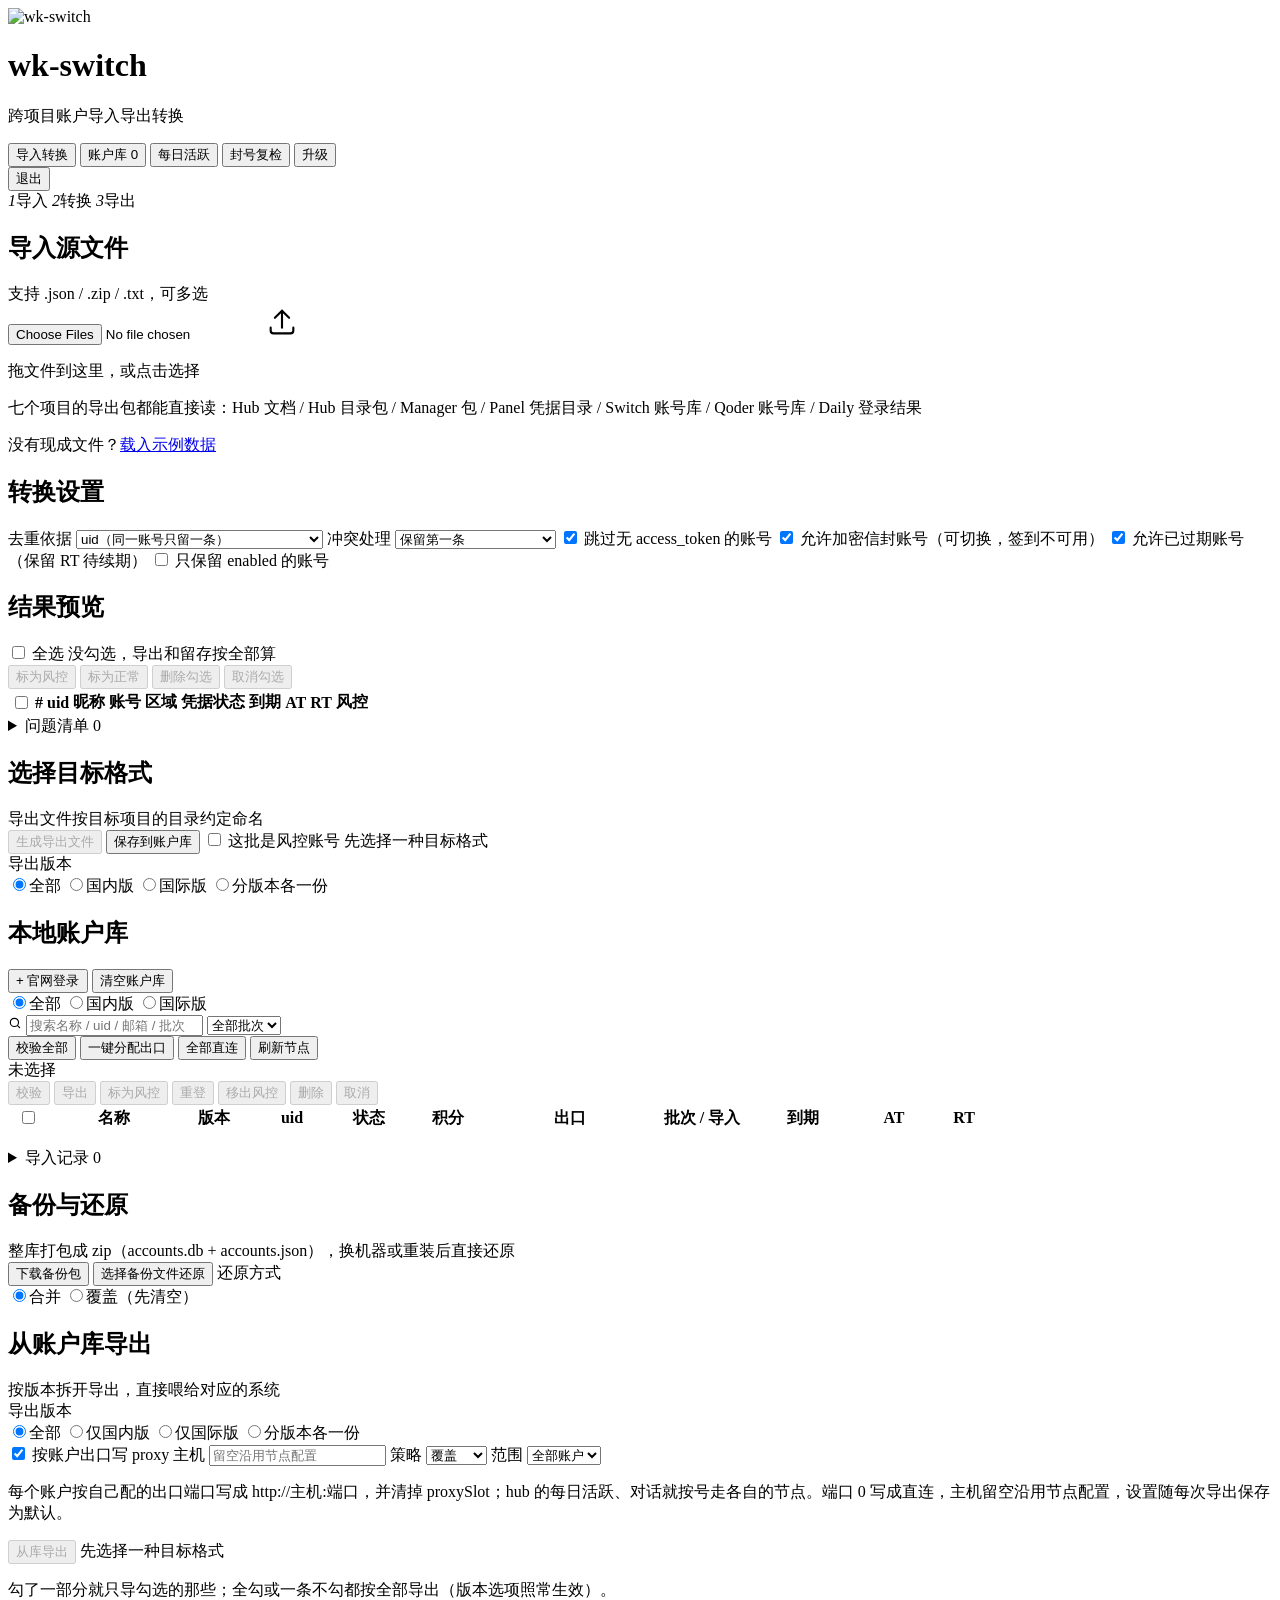
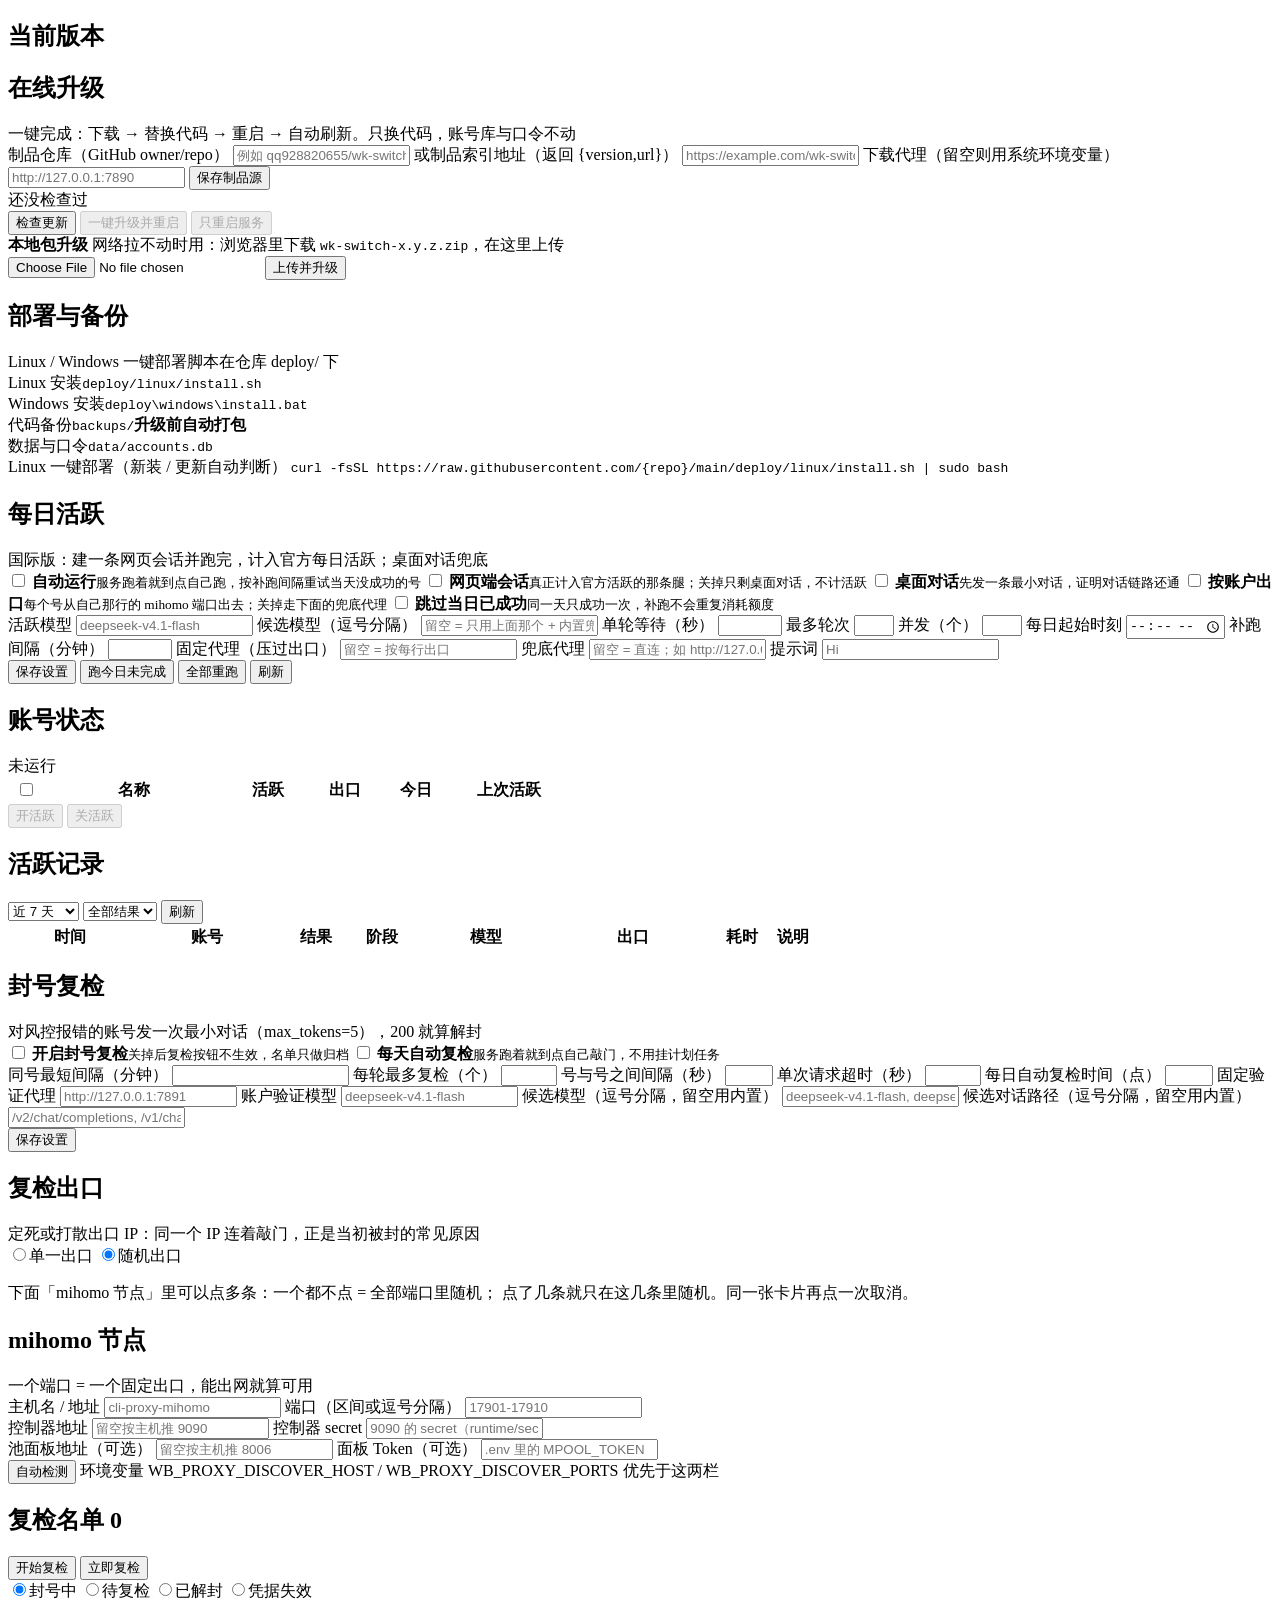
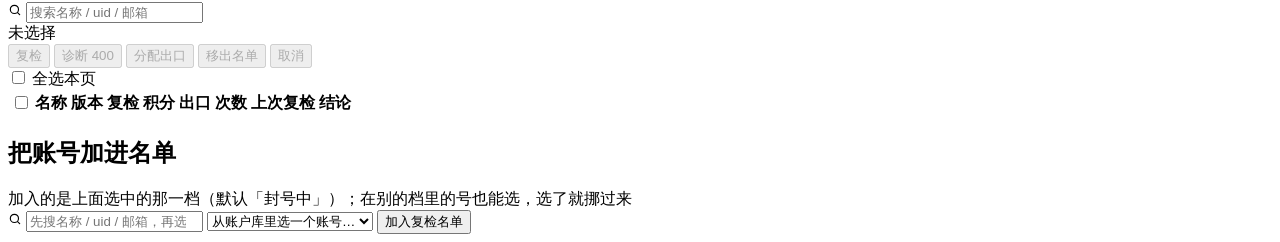
==== web/index.html @ 90767a57 "1.10.2 活跃开关收敛到一处 + 风控账号不参与 两件事，都是「每日活跃」上线后暴露的：  1) 同一个开关出现在两个标签页。v1.9.8 加到账户库的「活跃」列和 v1.10.0 的    每日" ====
<!DOCTYPE html>
<html lang="zh-CN">
<head>
<meta charset="UTF-8">
<meta name="viewport" content="width=device-width, initial-scale=1.0">
<title>wk-switch · 跨项目账户转换</title>
<link rel="icon" href="/static/assets/favicon.ico" sizes="16x16 32x32 48x48">
<link rel="icon" type="image/svg+xml" href="/static/assets/icon.svg">
<link rel="apple-touch-icon" href="/static/assets/apple-touch-icon.png">
<link rel="manifest" href="/static/assets/manifest.webmanifest">
<meta name="theme-color" content="#4f46e5">
<meta name="apple-mobile-web-app-title" content="wk-switch">
<link rel="stylesheet" href="/static/style.css">
</head>
<body>

<header class="topbar">
  <div class="brand">
    <img class="logo" src="/static/assets/icon.svg" alt="wk-switch" width="36" height="36">
    <div>
      <h1>wk-switch</h1>
      <p>跨项目账户导入导出转换</p>
    </div>
  </div>
  <nav class="tabs" id="tabs">
    <button class="tab active" data-view="convert">导入转换</button>
    <button class="tab" data-view="store">账户库 <span class="tab-count" id="store-count">0</span></button>
    <button class="tab" data-view="activity">每日活跃 <span class="tab-dot" id="da-dot" hidden></span></button>
    <button class="tab" data-view="recheck">封号复检 <span class="tab-dot" id="recheck-dot" hidden></span></button>
    <button class="tab" data-view="update">升级 <span class="tab-dot" id="update-dot" hidden></span></button>
  </nav>

  <div class="topbar-right">
    <button class="btn small" id="btn-logout">退出</button>
  </div>
</header>

<main>

<div id="view-convert">

  <!-- 步骤条：内容区首行。放顶栏的话账户库视图会空出一条横杠 -->
  <div class="steps-bar">
    <nav class="steps" id="steps">
      <span class="step active" data-step="1"><i>1</i>导入</span>
      <span class="step" data-step="2"><i>2</i>转换</span>
      <span class="step" data-step="3"><i>3</i>导出</span>
    </nav>
  </div>

  <!-- ============ 1. 导入 ============ -->
  <section class="card" id="card-import">
    <div class="card-head">
      <h2>导入源文件</h2>
      <span class="hint">支持 .json / .zip / .txt，可多选</span>
    </div>

    <div class="dropzone" id="dropzone">
      <input type="file" id="fileInput" multiple accept=".json,.zip,.txt,.info">
      <svg viewBox="0 0 24 24" width="34" height="34" fill="none" stroke="currentColor" stroke-width="1.5">
        <path d="M12 16V4m0 0L7 9m5-5 5 5" stroke-linecap="round" stroke-linejoin="round"/>
        <path d="M4 16v2a2 2 0 0 0 2 2h12a2 2 0 0 0 2-2v-2" stroke-linecap="round"/>
      </svg>
      <p class="dz-title">拖文件到这里，或点击选择</p>
      <p class="dz-sub">七个项目的导出包都能直接读：Hub 文档 / Hub 目录包 / Manager 包 / Panel 凭据目录 / Switch 账号库 / Qoder 账号库 / Daily 登录结果</p>
      <p class="dz-demo">没有现成文件？<a href="#" id="loadSample">载入示例数据</a></p>
    </div>

    <div class="sources" id="sources"></div>
    <div class="notes" id="notes"></div>
  </section>

  <!-- ============ 2. 转换 ============ -->
  <section class="card hidden" id="card-convert">
    <div class="card-head">
      <h2>转换设置</h2>
      <span class="hint" id="convert-count"></span>
    </div>

    <div class="options">
      <label class="field">
        <span>去重依据</span>
        <select id="opt-dedupe-key">
          <option value="uid">uid（同一账号只留一条）</option>
          <option value="token">access_token（同一条凭据只留一条）</option>
          <option value="uid_token">uid 优先，缺失时看 token</option>
          <option value="none">不去重</option>
        </select>
      </label>

      <label class="field">
        <span>冲突处理</span>
        <select id="opt-dedupe-policy">
          <option value="keep_first">保留第一条</option>
          <option value="keep_last">保留最后一条</option>
          <option value="keep_newest">保留到期最晚的</option>
          <option value="keep_both">两条都留（uid 加后缀）</option>
        </select>
      </label>

      <label class="check"><input type="checkbox" id="opt-require-token" checked> 跳过无 access_token 的账号</label>
      <label class="check"><input type="checkbox" id="opt-allow-envelope" checked> 允许加密信封账号（可切换，签到不可用）</label>
      <label class="check"><input type="checkbox" id="opt-allow-expired" checked> 允许已过期账号（保留 RT 待续期）</label>
      <label class="check"><input type="checkbox" id="opt-only-enabled"> 只保留 enabled 的账号</label>
    </div>

    <div class="stats" id="stats"></div>

    <div class="card-head sub">
      <h2>结果预览</h2>
      <span class="hint" id="preview-hint"></span>
    </div>

    <div class="pick-bar" id="pick-bar">
      <label class="check">
        <input type="checkbox" id="pick-all-top"> 全选
      </label>
      <span class="pick-count" id="pick-count">没勾选，导出和留存按全部算</span>
      <div class="pick-actions">
        <button class="btn small" id="btn-pick-risk" disabled>标为风控</button>
        <button class="btn small" id="btn-pick-safe" disabled>标为正常</button>
        <button class="btn small danger" id="btn-pick-drop" disabled>删除勾选</button>
        <button class="link" id="btn-pick-clear" disabled>取消勾选</button>
      </div>
    </div>

    <div class="table-wrap">
      <table class="grid" id="preview-table">
        <thead>
          <tr>
            <th class="col-pick"><input type="checkbox" id="pick-all" title="全选 / 全不选"></th>
            <th>#</th><th>uid</th><th>昵称</th><th>账号</th><th>区域</th>
            <th>凭据状态</th><th>到期</th><th>AT</th><th>RT</th>
            <th class="col-risk">风控</th>
          </tr>
        </thead>
        <tbody></tbody>
      </table>
    </div>

    <details class="issues" id="issues-box">
      <summary>问题清单 <span class="badge" id="issues-count">0</span></summary>
      <ul id="issues-list"></ul>
    </details>
  </section>

  <!-- ============ 3. 导出 ============ -->
  <section class="card hidden" id="card-export">
    <div class="card-head">
      <h2>选择目标格式</h2>
      <span class="hint">导出文件按目标项目的目录约定命名</span>
    </div>

    <div class="profiles" id="profiles"></div>

    <div class="export-bar">
      <button class="btn primary" id="btn-export" disabled>生成导出文件</button>
      <button class="btn" id="btn-save-store">保存到账户库</button>
      <label class="risk-opt" title="勾上：这一批直接进「封号复检」的风控区，不混在正常账号里">
        <input type="checkbox" id="opt-risk">
        <span>这批是风控账号</span>
      </label>
      <span class="hint" id="export-hint">先选择一种目标格式</span>
    </div>

    <div class="realm-row" id="export-realm-row">
      <span class="realm-label">导出版本</span>
      <div class="seg">
        <label><input type="radio" name="export-realm" value="all" checked><span>全部</span></label>
        <label><input type="radio" name="export-realm" value="cn"><span>国内版</span></label>
        <label><input type="radio" name="export-realm" value="intl"><span>国际版</span></label>
        <label><input type="radio" name="export-realm" value="split"><span>分版本各一份</span></label>
      </div>
    </div>

    <div class="downloads" id="downloads"></div>
  </section>

</div><!-- /view-convert -->

<!-- ============ 账户库 ============ -->
<div id="view-store" class="hidden">

  <section class="card">
    <div class="card-head">
      <h2>本地账户库</h2>
      <div class="head-right">
        <span class="hint db-path" id="store-db"></span>
        <button class="btn small primary" id="btn-store-login" title="打开官方登录页授权，自动把账号和资料写进本地账户库">+ 官网登录</button>
        <button class="btn small danger" id="btn-store-clear">清空账户库</button>
      </div>
    </div>

    <div class="store-stats" id="store-stats"></div>

    <div class="store-toolbar">
      <div class="seg" id="store-realm-seg">
        <label><input type="radio" name="store-realm" value="" checked><span>全部</span></label>
        <label><input type="radio" name="store-realm" value="cn"><span>国内版</span></label>
        <label><input type="radio" name="store-realm" value="intl"><span>国际版</span></label>
      </div>

      <label class="search-box">
        <svg viewBox="0 0 24 24" width="14" height="14" fill="none" stroke="currentColor" stroke-width="2">
          <circle cx="11" cy="11" r="7"/><path d="m20 20-3.6-3.6" stroke-linecap="round"/>
        </svg>
        <input type="search" id="store-search" placeholder="搜索名称 / uid / 邮箱 / 批次">
      </label>

      <select class="select-batch" id="store-batch" title="按导入批次筛选">
        <option value="">全部批次</option>
      </select>

      <div class="store-actions">
        <button class="btn small" id="btn-probe-all" title="逐个向上游查询积分，只读，不刷新 token">校验全部</button>
        <button class="btn small" id="btn-store-assign" title="给正常账号随机分配出口；勾了几个就只分这几个。风控账号占用的端口会自动避开">一键分配出口</button>
        <button class="btn small" id="btn-store-direct" title="把正常账号的出口全部改回直连">全部直连</button>
        <button class="btn small ghost" id="btn-store-exits" title="重新读一次 mihomo 端口表">刷新节点</button>
      </div>
    </div>

    <div class="sel-bar" id="sel-bar">
      <span class="sel-count" id="sel-count">未选择</span>
      <div class="sel-actions">
        <button class="btn small" id="btn-sel-probe" disabled>校验</button>
        <button class="btn small" id="btn-sel-export" disabled>导出</button>
        <button class="btn small" id="btn-sel-risk" disabled title="把选中的号直接移进「封号中」名单，不用重新导入">标为风控</button>
        <button class="btn small" id="btn-sel-relogin" disabled title="从官网重新登录这一个账号，按选中行覆盖 token 和资料">重登</button>
        <button class="btn small ghost" id="btn-sel-unrisk" disabled title="把选中的号移出复检名单，回到正常账号">移出风控</button>
        <button class="btn small danger" id="btn-sel-delete" disabled>删除</button>
        <button class="link" id="btn-sel-clear" disabled>取消</button>
      </div>
    </div>

    <div class="table-wrap tall">
      <table class="grid" id="store-table">
        <!-- 列宽集中在这里：fixed 布局下 colgroup 的宽度就是最终宽度，
             散落在 CSS 里的 .col-* 会被内容的最小宽度改回来（试过，不生效） -->
        <colgroup>
          <col style="width:36px">
          <!-- 名称列也必须给宽度：fixed 布局下「不写宽度」= 抢剩余空间，
               窄屏剩余为负时它会直接被压成 0 宽，整列消失 -->
          <col style="width:132px">
          <col style="width:64px">
          <col style="width:88px">
          <col style="width:62px">
          <col style="width:92px">
          <col style="width:148px">
          <col style="width:112px">
          <col style="width:86px">
          <col style="width:92px">
          <col style="width:44px">
          <col style="width:92px">
        </colgroup>
        <thead>
          <tr>
            <th class="col-check"><input type="checkbox" id="store-check-all" title="全选本页"></th>
            <th>名称</th><th>版本</th><th class="col-uid">uid</th><th>状态</th>
            <th class="col-credit">积分</th>
            <th class="col-store-exit">出口</th>
            <th class="col-batch">批次 / 导入</th>
            <th class="col-exp">到期</th><th class="col-at">AT</th><th class="col-rt">RT</th><th></th>
          </tr>
        </thead>
        <tbody></tbody>
      </table>
    </div>
    <p class="hint" id="store-hint"></p>
    <p class="hint" id="store-exit-hint"></p>
    <p class="hint probe-hint" id="probe-hint" hidden></p>

    <details class="issues" id="store-history">
      <summary>导入记录 <span class="badge" id="history-count">0</span></summary>
      <ul id="history-list"></ul>
    </details>
  </section>

  <section class="card">
    <div class="card-head">
      <h2>备份与还原</h2>
      <span class="hint">整库打包成 zip（accounts.db + accounts.json），换机器或重装后直接还原</span>
    </div>

    <div class="export-bar">
      <button class="btn primary" id="btn-store-backup">下载备份包</button>
      <button class="btn" id="btn-store-restore">选择备份文件还原</button>
      <input type="file" id="restoreInput" accept=".zip,.json" hidden>
      <span class="realm-label">还原方式</span>
      <div class="seg">
        <label><input type="radio" name="restore-mode" value="merge" checked><span>合并</span></label>
        <label><input type="radio" name="restore-mode" value="replace"><span>覆盖（先清空）</span></label>
      </div>
    </div>

    <div class="downloads" id="backup-downloads"></div>
    <p class="hint" id="backup-hint"></p>
  </section>

  <section class="card">
    <div class="card-head">
      <h2>从账户库导出</h2>
      <span class="hint">按版本拆开导出，直接喂给对应的系统</span>
    </div>

    <div class="profiles compact" id="store-profiles"></div>

    <div class="realm-row">
      <span class="realm-label">导出版本</span>
      <div class="seg">
        <label><input type="radio" name="store-export-realm" value="all" checked><span>全部</span></label>
        <label><input type="radio" name="store-export-realm" value="cn"><span>仅国内版</span></label>
        <label><input type="radio" name="store-export-realm" value="intl"><span>仅国际版</span></label>
        <label><input type="radio" name="store-export-realm" value="split"><span>分版本各一份</span></label>
      </div>
    </div>

    <div class="exit-proxy-row" id="store-exit-proxy-row">
      <label class="ep-toggle">
        <input type="checkbox" id="store-exit-proxy" checked>
        <span>按账户出口写 proxy</span>
      </label>
      <label class="ep-field ep-host">主机
        <input type="text" id="store-exit-host" placeholder="留空沿用节点配置" autocomplete="off" spellcheck="false">
      </label>
      <label class="ep-field">策略
        <select id="store-exit-mode">
          <option value="override">覆盖</option>
          <option value="fill">仅补空</option>
        </select>
      </label>
      <label class="ep-field">范围
        <select id="store-exit-scope">
          <option value="all">全部账户</option>
          <option value="intl">仅国际版</option>
        </select>
      </label>
    </div>
    <p class="hint" id="store-exit-proxy-hint">
      每个账户按自己配的出口端口写成 <span class="mono">http://主机:端口</span>，并清掉 <span class="mono">proxySlot</span>；hub 的每日活跃、对话就按号走各自的节点。端口 0 写成直连，主机留空沿用节点配置，设置随每次导出保存为默认。
    </p>

    <div class="export-bar">
      <button class="btn primary" id="btn-store-export" disabled>从库导出</button>
      <span class="hint" id="store-export-hint">先选择一种目标格式</span>
    </div>
    <p class="hint" id="store-export-scope">
      勾了一部分就只导勾选的那些；全勾或一条不勾都按全部导出（版本选项照常生效）。
    </p>

    <div class="downloads" id="store-downloads"></div>
  </section>

</div><!-- /view-store -->

<!-- ============ 升级 ============ -->
<div id="view-update" class="hidden">

  <section class="card">
    <div class="card-head">
      <h2>当前版本</h2>
      <span class="hint" id="ver-build"></span>
    </div>
    <div class="ver-grid" id="ver-grid"></div>
  </section>

  <section class="card">
    <div class="card-head">
      <h2>在线升级</h2>
      <span class="hint">一键完成：下载 → 替换代码 → 重启 → 自动刷新。只换代码，账号库与口令不动</span>
    </div>

    <div class="upd-source">
      <label class="field">
        <span>制品仓库（GitHub owner/repo）</span>
        <input type="text" id="upd-repo" placeholder="例如 qq928820655/wk-switch">
      </label>
      <label class="field">
        <span>或制品索引地址（返回 {version,url}）</span>
        <input type="text" id="upd-index" placeholder="https://example.com/wk-switch/latest.json">
      </label>
      <label class="field">
        <span>下载代理（留空则用系统环境变量）</span>
        <input type="text" id="upd-proxy" placeholder="http://127.0.0.1:7890">
      </label>
      <button class="btn small" id="btn-save-source">保存制品源</button>
    </div>

    <div class="upd-status" id="upd-status">
      <div class="upd-line" id="upd-line">还没检查过</div>
      <div class="upd-notes" id="upd-notes"></div>
    </div>

    <div class="export-bar">
      <button class="btn primary" id="btn-check-update">检查更新</button>
      <button class="btn" id="btn-apply-update" disabled>一键升级并重启</button>
      <button class="btn" id="btn-restart" disabled>只重启服务</button>
      <span class="hint" id="upd-hint"></span>
    </div>

    <div class="upd-progress" id="upd-progress" hidden>
      <div class="upd-progress-head">
        <span class="upd-spinner" id="upd-spinner"></span>
        <b id="upd-progress-title">正在重启…</b>
        <span class="hint" id="upd-progress-sub"></span>
      </div>
      <ol class="upd-steps" id="upd-steps"></ol>
      <pre class="upd-log" id="upd-log" hidden></pre>
      <div class="upd-recover" id="upd-recover" hidden>
        <button class="btn small" id="btn-rollback">回滚到升级前的备份</button>
        <span class="hint">回滚会换成上一版代码并再重启一次</span>
      </div>
    </div>

    <div class="local-upgrade">
      <div class="lu-head">
        <b>本地包升级</b>
        <span class="hint">网络拉不动时用：浏览器里下载 <code>wk-switch-x.y.z.zip</code>，在这里上传</span>
      </div>
      <div class="lu-row">
        <input type="file" id="upd-file" accept=".zip,application/zip">
        <button class="btn" id="btn-apply-local">上传并升级</button>
      </div>
    </div>
  </section>

  <section class="card">
    <div class="card-head">
      <h2>部署与备份</h2>
      <span class="hint">Linux / Windows 一键部署脚本在仓库 deploy/ 下</span>
    </div>
    <div class="ver-grid">
      <div class="kv"><span>Linux 安装</span><code>deploy/linux/install.sh</code></div>
      <div class="kv"><span>Windows 安装</span><code>deploy\windows\install.bat</code></div>
      <div class="kv"><span>代码备份</span><code>backups/</code><b class="kv-note">升级前自动打包</b></div>
      <div class="kv"><span>数据与口令</span><code>data/accounts.db</code></div>
    </div>
    <div class="kv kv-wide">
      <span>Linux 一键部署（新装 / 更新自动判断）</span>
      <code id="linux-cmd">curl -fsSL https://raw.githubusercontent.com/{repo}/main/deploy/linux/install.sh | sudo bash</code>
    </div>
  </section>

</div><!-- /view-update -->

<!-- ============ 封号复检 ============ -->
<div id="view-activity" class="hidden">

  <section class="card">
    <div class="card-head">
      <h2>每日活跃</h2>
      <span class="hint">国际版：建一条网页会话并跑完，计入官方每日活跃；桌面对话兜底</span>
    </div>

    <div class="rc-switches">
      <label class="rc-switch">
        <input type="checkbox" id="da-enabled">
        <span class="rc-box"></span>
        <span class="rc-text"><b>自动运行</b><small>服务跑着就到点自己跑，按补跑间隔重试当天没成功的号</small></span>
      </label>
      <label class="rc-switch">
        <input type="checkbox" id="da-web">
        <span class="rc-box"></span>
        <span class="rc-text"><b>网页端会话</b><small>真正计入官方活跃的那条腿；关掉只剩桌面对话，不计活跃</small></span>
      </label>
      <label class="rc-switch">
        <input type="checkbox" id="da-desktop">
        <span class="rc-box"></span>
        <span class="rc-text"><b>桌面对话</b><small>先发一条最小对话，证明对话链路还通</small></span>
      </label>
      <label class="rc-switch">
        <input type="checkbox" id="da-use-exit">
        <span class="rc-box"></span>
        <span class="rc-text"><b>按账户出口</b><small>每个号从自己那行的 mihomo 端口出去；关掉走下面的兜底代理</small></span>
      </label>
      <label class="rc-switch">
        <input type="checkbox" id="da-skip-done">
        <span class="rc-box"></span>
        <span class="rc-text"><b>跳过当日已成功</b><small>同一天只成功一次，补跑不会重复消耗额度</small></span>
      </label>
    </div>

    <div class="rc-grid">
      <label class="field">
        <span>活跃模型</span>
        <input type="text" id="da-model" placeholder="deepseek-v4.1-flash">
      </label>
      <label class="field">
        <span>候选模型（逗号分隔）</span>
        <input type="text" id="da-models" placeholder="留空 = 只用上面那个 + 内置兜底">
      </label>
      <label class="field">
        <span>单轮等待（秒）</span>
        <input type="number" id="da-timeout" min="20" max="1800" step="10">
      </label>
      <label class="field">
        <span>最多轮次</span>
        <input type="number" id="da-rounds" min="1" max="6" step="1">
      </label>
      <label class="field">
        <span>并发（个）</span>
        <input type="number" id="da-concurrency" min="1" max="8" step="1">
      </label>
      <label class="field">
        <span>每日起始时刻</span>
        <input type="time" id="da-daily-at">
      </label>
      <label class="field">
        <span>补跑间隔（分钟）</span>
        <input type="number" id="da-interval" min="5" max="1440" step="5">
      </label>
      <label class="field">
        <span>固定代理（压过出口）</span>
        <input type="text" id="da-proxy" placeholder="留空 = 按每行出口">
      </label>
      <label class="field">
        <span>兜底代理</span>
        <input type="text" id="da-fallback" placeholder="留空 = 直连；如 http://127.0.0.1:7891">
      </label>
      <label class="field">
        <span>提示词</span>
        <input type="text" id="da-prompt" placeholder="Hi">
      </label>
    </div>

    <div class="store-actions da-actions">
      <button class="btn primary" id="btn-da-save">保存设置</button>
      <button class="btn" id="btn-da-run-pending">跑今日未完成</button>
      <button class="btn ghost" id="btn-da-run-all">全部重跑</button>
      <button class="btn ghost" id="btn-da-refresh">刷新</button>
    </div>
    <p class="hint" id="da-hint"></p>
  </section>

  <section class="card">
    <div class="card-head">
      <h2>账号状态</h2>
      <span class="hint" id="da-state">未运行</span>
    </div>
    <div class="store-stats" id="da-stats"></div>
    <div class="table-wrap tall">
      <table class="grid" id="da-accounts">
        <colgroup>
          <col style="width:32px">
          <col style="width:180px">
          <col style="width:84px">
          <col style="width:66px">
          <col style="width:72px">
          <col style="width:110px">
          <col style="width:84px">
        </colgroup>
        <thead>
          <tr><th class="col-check"><input type="checkbox" id="da-check-all" title="全选国际版账号"></th>
            <th>名称</th>
            <th title="账户级开关：关掉的号本程序不跑，导出的 hub 账户文件也带 tasksEnabled=false">活跃</th>
            <th>出口</th><th>今日</th><th>上次活跃</th><th class="row-actions"></th></tr>
        </thead>
        <tbody></tbody>
      </table>
    </div>
    <div class="store-actions da-bulk">
      <button class="btn small" id="btn-da-active-on" disabled title="把勾选账号设为参与每日活跃">开活跃</button>
      <button class="btn small ghost" id="btn-da-active-off" disabled title="把勾选账号设为不参与每日活跃">关活跃</button>
      <span class="hint" id="da-accounts-hint"></span>
    </div>
  </section>

  <section class="card">
    <div class="card-head">
      <h2>活跃记录</h2>
      <div class="head-right">
        <select class="select-batch" id="da-range">
          <option value="today">今日</option>
          <option value="1d">近 1 天</option>
          <option value="7d" selected>近 7 天</option>
          <option value="30d">近 30 天</option>
          <option value="all">全部</option>
        </select>
        <select class="select-batch" id="da-result">
          <option value="">全部结果</option>
          <option value="ok">成功</option>
          <option value="failed">失败</option>
          <option value="skipped">跳过</option>
        </select>
        <button class="btn small ghost" id="btn-da-log-refresh">刷新</button>
      </div>
    </div>
    <div class="table-wrap tall">
      <table class="grid" id="da-log">
        <colgroup>
          <col style="width:120px">
          <col style="width:150px">
          <col style="width:64px">
          <col style="width:64px">
          <col style="width:140px">
          <col style="width:150px">
          <col style="width:64px">
          <col>
        </colgroup>
        <thead>
          <tr><th>时间</th><th>账号</th><th>结果</th><th>阶段</th>
            <th>模型</th><th>出口</th><th>耗时</th><th>说明</th></tr>
        </thead>
        <tbody></tbody>
      </table>
    </div>
    <p class="hint" id="da-log-hint"></p>
  </section>
</div>

<div id="view-recheck" class="hidden">

  <section class="card">
    <div class="card-head">
      <h2>封号复检</h2>
      <span class="hint">对风控报错的账号发一次最小对话（max_tokens=5），200 就算解封</span>
    </div>

    <div class="rc-switches">
      <label class="rc-switch">
        <input type="checkbox" id="rc-enabled">
        <span class="rc-box"></span>
        <span class="rc-text"><b>开启封号复检</b><small>关掉后复检按钮不生效，名单只做归档</small></span>
      </label>
      <label class="rc-switch">
        <input type="checkbox" id="rc-auto">
        <span class="rc-box"></span>
        <span class="rc-text"><b>每天自动复检</b><small>服务跑着就到点自己敲门，不用挂计划任务</small></span>
      </label>
    </div>

    <div class="rc-grid">
      <label class="field">
        <span>同号最短间隔（分钟）</span>
        <input type="number" id="rc-min-interval" min="10" step="10">
      </label>
      <label class="field">
        <span>每轮最多复检（个）</span>
        <input type="number" id="rc-batch" min="1" max="200" step="1">
      </label>
      <label class="field">
        <span>号与号之间间隔（秒）</span>
        <input type="number" id="rc-gap" min="1" max="60" step="1">
      </label>
      <label class="field">
        <span>单次请求超时（秒）</span>
        <input type="number" id="rc-timeout" min="5" max="120" step="5">
      </label>
      <label class="field">
        <span>每日自动复检时间（点）</span>
        <input type="number" id="rc-auto-hour" min="0" max="23" step="1">
      </label>
      <label class="field">
        <span>固定验证代理</span>
        <input type="text" id="rc-verify-proxy" spellcheck="false"
               placeholder="http://127.0.0.1:7891"
               title="填了以后复检、单号诊断、账户库积分校验全从这个代理出站，覆盖每行的出口端口；留空按各行出口走">
      </label>
      <label class="field">
        <span>账户验证模型</span>
        <input type="text" id="rc-model" spellcheck="false"
               placeholder="deepseek-v4.1-flash"
               title="复检与账户验证送的裸模型名，别带 cn: / global: 前缀">
      </label>
      <label class="field">
        <span>候选模型（逗号分隔，留空用内置）</span>
        <input type="text" id="rc-models" spellcheck="false"
               placeholder="deepseek-v4.1-flash, deepseek-v4.1-flash-sg, hy3"
               title="400 时按顺序换模型再试；国际版会自动把裸名换成 -sg 别名插在后面">
      </label>
      <label class="field">
        <span>候选对话路径（逗号分隔，留空用内置）</span>
        <input type="text" id="rc-paths" spellcheck="false"
               placeholder="/v2/chat/completions, /v1/chat/completions, /chat/completions"
               title="404 时换下一条路径；400 时也会逐条试">
      </label>
    </div>

    <div class="export-bar">
      <button class="btn primary" id="btn-rc-save">保存设置</button>
      <span class="hint" id="rc-save-hint"></span>
    </div>
  </section>

  <section class="card">
    <div class="card-head">
      <h2>复检出口</h2>
      <span class="hint">定死或打散出口 IP：同一个 IP 连着敲门，正是当初被封的常见原因</span>
    </div>

    <div class="seg rc-exit-seg" id="rc-exit-seg">
      <label><input type="radio" name="rc-exit" value="same"><span>单一出口</span></label>
      <label><input type="radio" name="rc-exit" value="random" checked><span>随机出口</span></label>
    </div>

    <p class="hint rc-exit-tip" id="rc-exit-tip"></p>

    <div class="rc-exit-pane" data-exit="same" hidden>
      <p class="hint">
        到下面「mihomo 节点」里点一个端口：点第二个会自动换过去（单选）。
        分配后名单里每一行的「出口」都是这个端口。
      </p>
    </div>

    <div class="rc-exit-pane" data-exit="random">
      <p class="hint">
        下面「mihomo 节点」里可以点多条：一个都不点 = 全部端口里随机；
        点了几条就只在这几条里随机。同一张卡片再点一次取消。
      </p>
    </div>
  </section>

  <section class="card">
    <div class="card-head">
      <h2>mihomo 节点</h2>
      <span class="hint">一个端口 = 一个固定出口，能出网就算可用</span>
    </div>

    <div class="rc-grid">
      <label class="field">
        <span>主机名 / 地址</span>
        <input type="text" id="rc-host" placeholder="cli-proxy-mihomo" spellcheck="false">
      </label>
      <label class="field">
        <span>端口（区间或逗号分隔）</span>
        <input type="text" id="rc-ports" placeholder="17901-17910" spellcheck="false">
      </label>
    </div>

    <div class="rc-grid">
      <label class="field">
        <span>控制器地址</span>
        <input type="text" id="rc-api" placeholder="留空按主机推 9090" spellcheck="false">
      </label>
      <label class="field">
        <span>控制器 secret</span>
        <input type="password" id="rc-secret" placeholder="9090 的 secret（runtime/secret）" spellcheck="false">
      </label>
    </div>

    <div class="rc-grid">
      <label class="field">
        <span>池面板地址（可选）</span>
        <input type="text" id="rc-pool" placeholder="留空按主机推 8006" spellcheck="false">
      </label>
      <label class="field">
        <span>面板 Token（可选）</span>
        <input type="password" id="rc-pool-token" placeholder=".env 里的 MPOOL_TOKEN" spellcheck="false">
      </label>
    </div>

    <div class="export-bar">
      <button class="btn" id="btn-rc-detect">自动检测</button>
      <span class="hint" id="rc-detect-hint">环境变量 WB_PROXY_DISCOVER_HOST / WB_PROXY_DISCOVER_PORTS 优先于这两栏</span>
    </div>

    <div class="node-list" id="rc-nodes"></div>
    <p class="hint" id="rc-bind-hint" hidden></p>
  </section>

  <section class="card">
    <div class="card-head">
      <h2>复检名单 <span class="badge" id="rc-tracked">0</span></h2>
      <div class="head-right">
        <button class="btn small" id="btn-rc-run" title="按最小间隔检查，到点的才敲">开始复检</button>
        <button class="btn small" id="btn-rc-force" title="无视最小间隔，立刻敲一次">立即复检</button>
      </div>
    </div>

    <div class="store-toolbar">
      <div class="seg" id="rc-track-seg">
        <label><input type="radio" name="rc-track" value="banned" checked><span>封号中</span></label>
        <label><input type="radio" name="rc-track" value="pending"><span>待复检</span></label>
        <label><input type="radio" name="rc-track" value="revived"><span>已解封</span></label>
        <label><input type="radio" name="rc-track" value="auth"><span>凭据失效</span></label>
      </div>

      <label class="search-box">
        <svg viewBox="0 0 24 24" width="14" height="14" fill="none" stroke="currentColor" stroke-width="2">
          <circle cx="11" cy="11" r="7"/><path d="m20 20-3.6-3.6" stroke-linecap="round"/>
        </svg>
        <input type="search" id="rc-search" placeholder="搜索名称 / uid / 邮箱">
      </label>
    </div>

    <div class="sel-bar" id="rc-sel-bar">
      <span class="sel-count" id="rc-sel-count">未选择</span>
      <div class="sel-actions">
        <button class="btn small" id="btn-rc-sel-probe" disabled>复检</button>
        <button class="btn small" id="btn-rc-diagnose" disabled title="对选中的第一个号发一次对话探测，列出每种模型/请求体/路径的状态码和上游原话，不写库">诊断 400</button>
        <button class="btn small" id="btn-rc-sel-exit" disabled>分配出口</button>
        <button class="btn small" id="btn-rc-sel-remove" disabled>移出名单</button>
        <button class="link" id="btn-rc-sel-clear" disabled>取消</button>
      </div>
    </div>

    <label class="rc-mobile-all">
      <input type="checkbox" id="rc-check-all-mobile">
      <span>全选本页</span>
      <span class="hint" id="rc-mobile-count"></span>
    </label>

    <div class="table-wrap tall rc-table-wrap">
      <table class="grid" id="rc-table">
        <thead>
          <tr>
            <th class="col-check"><input type="checkbox" id="rc-check-all" title="全选本页"></th>
            <th>名称</th><th class="col-rc-realm">版本</th><th class="col-rc-state">复检</th>
            <th class="col-credit">积分</th>
            <th class="col-rc-exit">出口</th>
            <th class="col-rc-count">次数</th><th class="col-rc-at">上次复检</th>
            <th class="col-rc-note">结论</th><th class="row-actions"></th>
          </tr>
        </thead>
        <tbody></tbody>
      </table>
    </div>
    <p class="hint" id="rc-hint"></p>
    <div class="hint probe-hint" id="rc-result" hidden></div>
  </section>

  <section class="card">
    <div class="card-head">
      <h2>把账号加进名单</h2>
      <span class="hint">加入的是上面选中的那一档（默认「封号中」）；在别的档里的号也能选，选了就挪过来</span>
    </div>
    <div class="export-bar">
      <label class="search-box rc-add-search-box">
        <svg viewBox="0 0 24 24" width="14" height="14" fill="none" stroke="currentColor" stroke-width="2">
          <circle cx="11" cy="11" r="7"/><path d="m20 20-3.6-3.6" stroke-linecap="round"/>
        </svg>
        <input type="search" id="rc-add-search" placeholder="先搜名称 / uid / 邮箱，再选账号">
      </label>
      <select id="rc-add-select" class="rc-pick">
        <option value="">从账户库里选一个账号…</option>
      </select>
      <button class="btn" id="btn-rc-add">加入复检名单</button>
    </div>
  </section>

</div><!-- /view-recheck -->

</main>

<div class="toast" id="toast"></div>

<!-- 端口换节点：卡片上的「改」放出来的浮层。
     不放进卡片本身，是因为卡片是四列网格，塞个下拉会把端口号挤没。 -->
<div class="bind-pop" id="bind-pop" hidden>
  <div class="bind-head">
    <b id="bind-title">端口</b>
    <button class="link" id="bind-close" title="关闭">关闭</button>
  </div>
  <input type="search" class="bind-search" id="bind-search" placeholder="搜节点名 / 地区 / 住宅" spellcheck="false">
  <p class="hint bind-note" id="bind-note"></p>
  <div class="bind-list" id="bind-list"></div>
</div>

<!-- 官网登录：官方 OAuth 设备流。用户去浏览器授权，本页轮询并把账号写进库。 -->
<div class="modal" id="wl-modal" hidden>
  <div class="modal-mask" id="wl-mask"></div>
  <div class="modal-card" role="dialog" aria-modal="true" aria-labelledby="wl-title">
    <div class="modal-head">
      <h3 id="wl-title">从官网登录账户</h3>
      <button class="link" id="wl-close">关闭</button>
    </div>
    <p class="hint wl-tip" id="wl-tip">
      点「获取登录链接」→ 在浏览器里完成官方登录授权 → 本页自动检测并把账号和资料写进本地账户库。
      同一个 uid 重新登录是更新，不会多出一行。
    </p>

    <div class="wl-target" id="wl-target" hidden>
      <span id="wl-target-text"></span>
      <button class="link" id="wl-target-new">改为新增（不覆盖这一行）</button>
    </div>

    <div class="wl-form">
      <div class="wl-line">
        <span class="realm-label">登录版本</span>
        <div class="seg" id="wl-realm">
          <label><input type="radio" name="wl-realm" value="intl" checked><span>国际版 workbuddy.ai</span></label>
          <label><input type="radio" name="wl-realm" value="cn"><span>国内版 copilot.tencent.com</span></label>
        </div>
      </div>

      <label class="field">
        <span>登录出口代理</span>
        <input type="text" id="wl-proxy" spellcheck="false" placeholder="http://127.0.0.1:7891">
      </label>
      <p class="hint wl-proxy-tip">
        留空 = 直连。打开弹窗时预填设置页的「固定验证代理」，用独立出口隔开本机其它账号，
        授权、取 token、拉资料、查积分都走这一条线。
      </p>

      <label class="wl-check"><input type="checkbox" id="wl-credits" checked><span>登录后自动查询积分与套餐</span></label>
      <button class="btn primary" id="wl-start">获取登录链接</button>
    </div>

    <ol class="wl-steps">
      <li class="wl-step" id="wl-step1"><b>1</b><span>向官方申请授权</span></li>
      <li class="wl-step" id="wl-step2"><b>2</b><span>浏览器完成登录</span></li>
      <li class="wl-step" id="wl-step3"><b>3</b><span>拉取资料并入库</span></li>
    </ol>

    <div class="wl-link-box" id="wl-link-box" hidden>
      <a class="wl-link" id="wl-link" href="#" target="_blank" rel="noopener noreferrer"></a>
      <button class="btn small" id="wl-copy">复制登录链接</button>
    </div>
    <p class="hint wl-status" id="wl-status"></p>
    <div class="wl-profile" id="wl-profile" hidden></div>
  </div>
</div>

<script src="/static/app.js"></script>
</body>
</html>
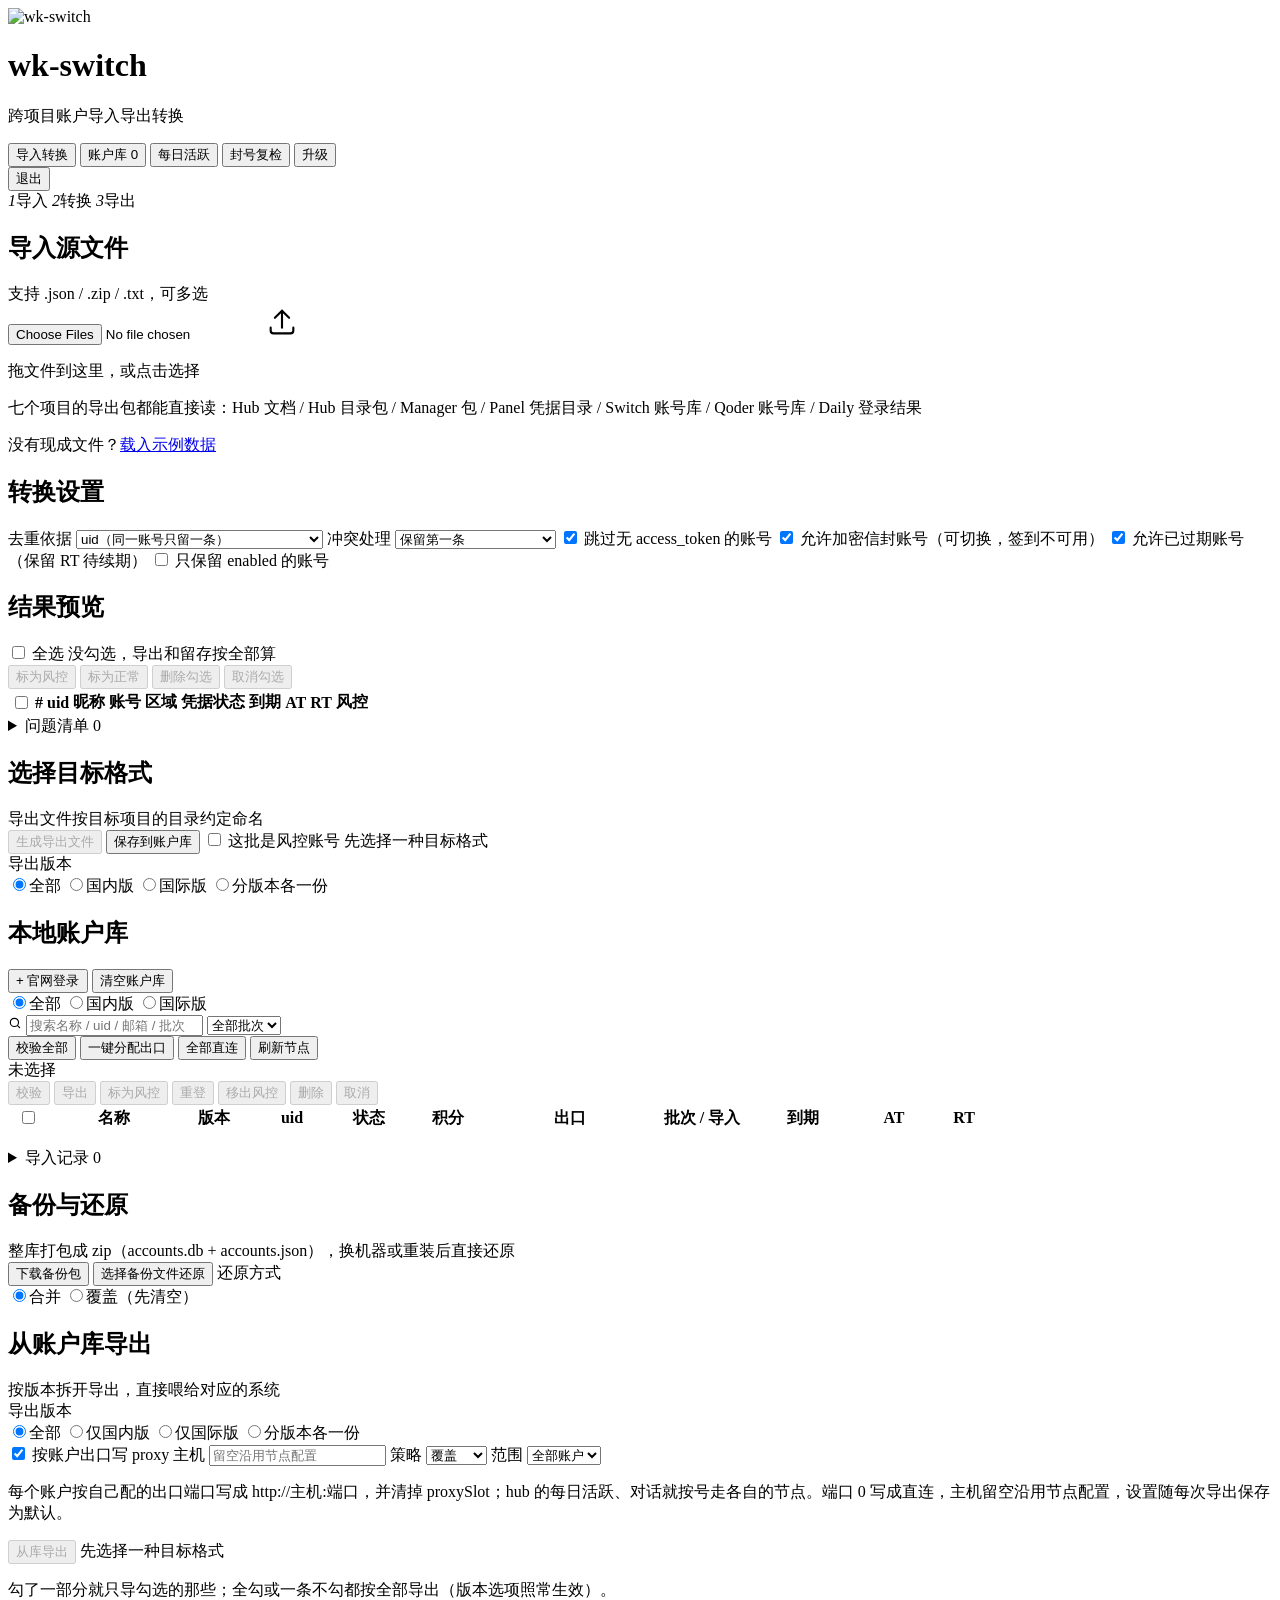
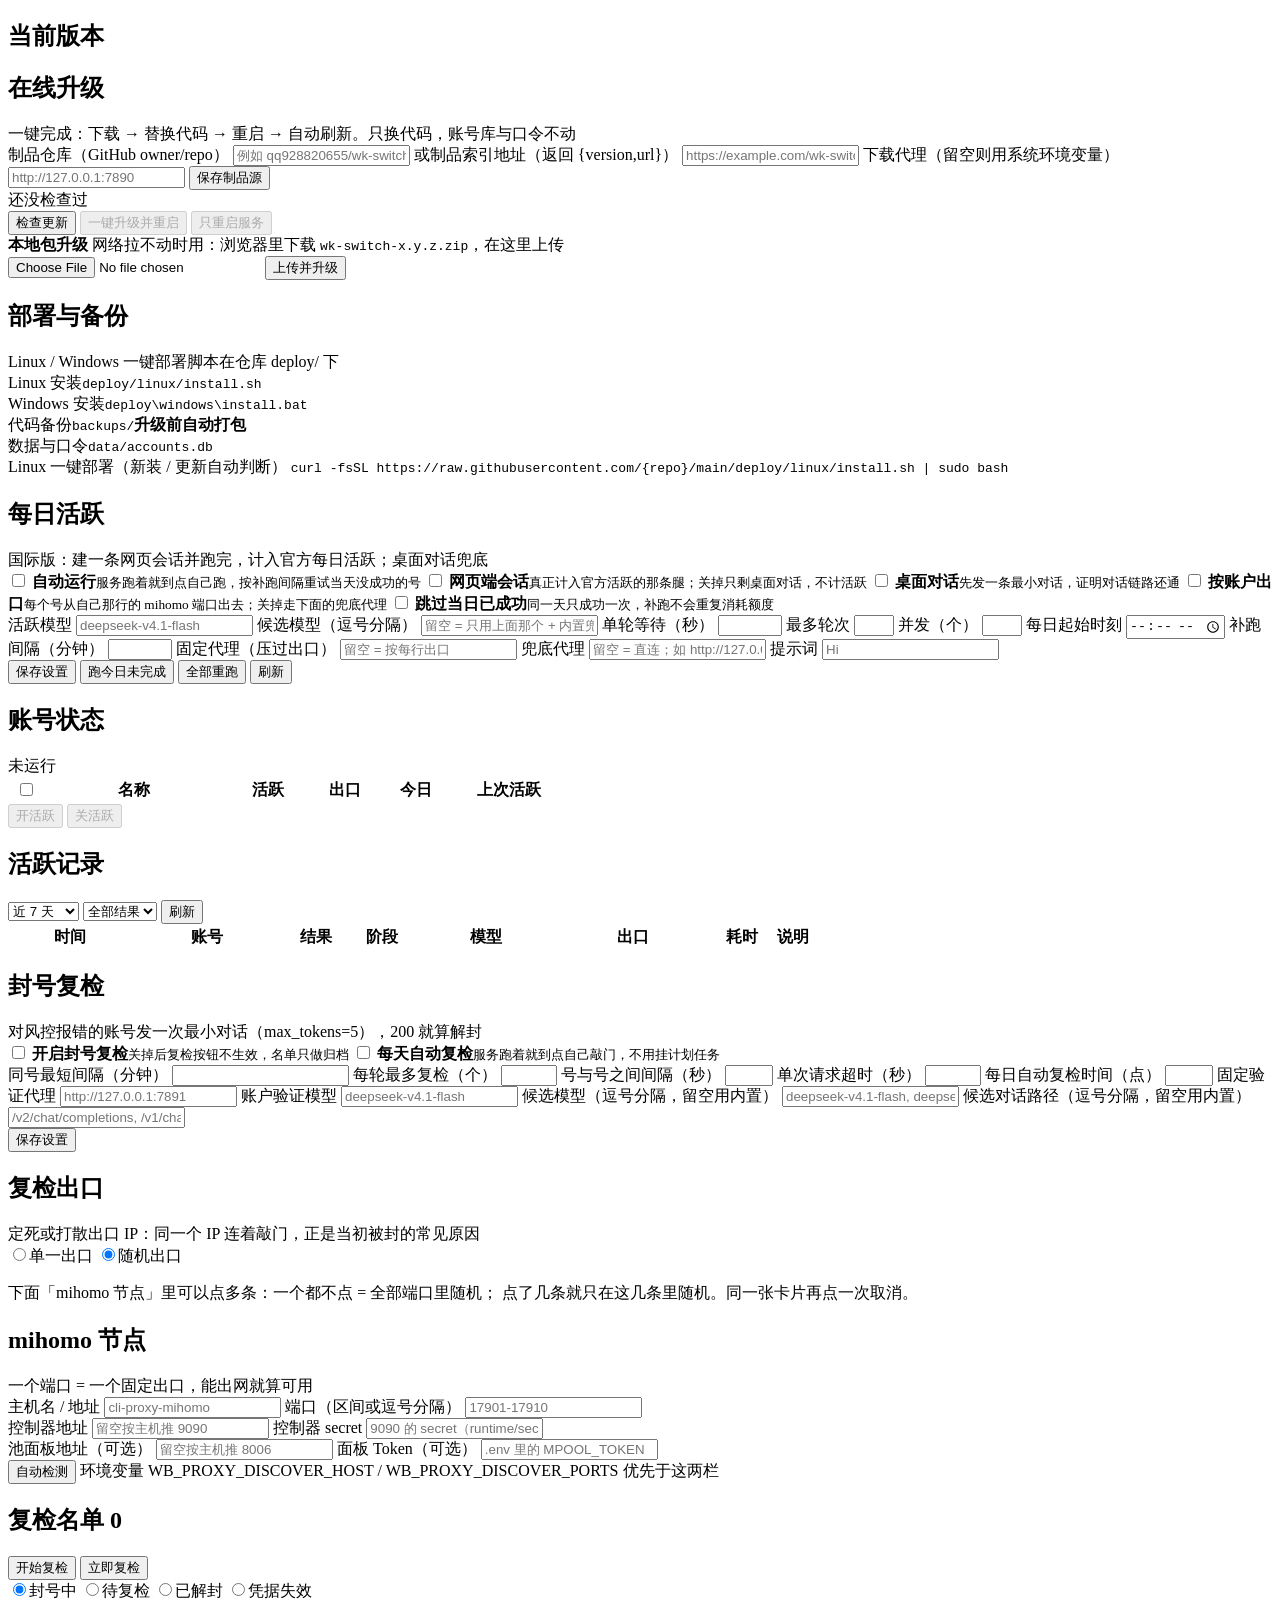
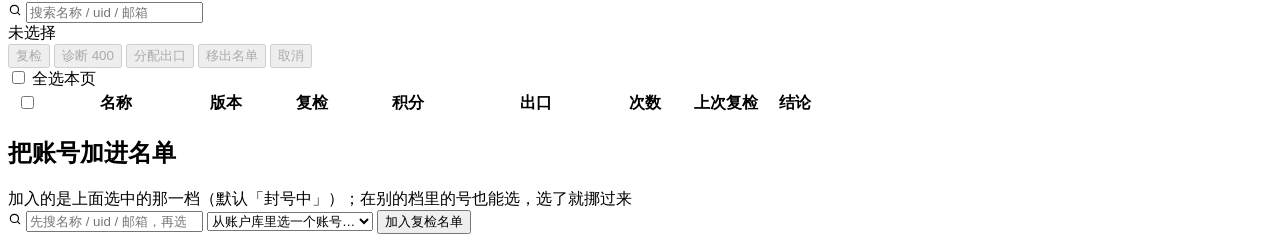
==== commit 14b4e47a: "1.10.6 复检名单出口列不再被长结论挤成「17」 用户桌面截图：出口下拉只显示「17:」，五位端口读不全。复现后是 auto 表格 布局的问题，不是列宽写小了：    .col-rc-exit {" ====
--- a/web/index.html
+++ b/web/index.html
@@ -801,6 +801,18 @@
 
     <div class="table-wrap tall rc-table-wrap">
       <table class="grid" id="rc-table">
+        <colgroup>
+          <col style="width:34px">
+          <col style="width:140px">
+          <col style="width:76px">
+          <col style="width:92px">
+          <col style="width:96px">
+          <col style="width:156px">
+          <col style="width:58px">
+          <col style="width:100px">
+          <col>
+          <col style="width:58px">
+        </colgroup>
         <thead>
           <tr>
             <th class="col-check"><input type="checkbox" id="rc-check-all" title="全选本页"></th>
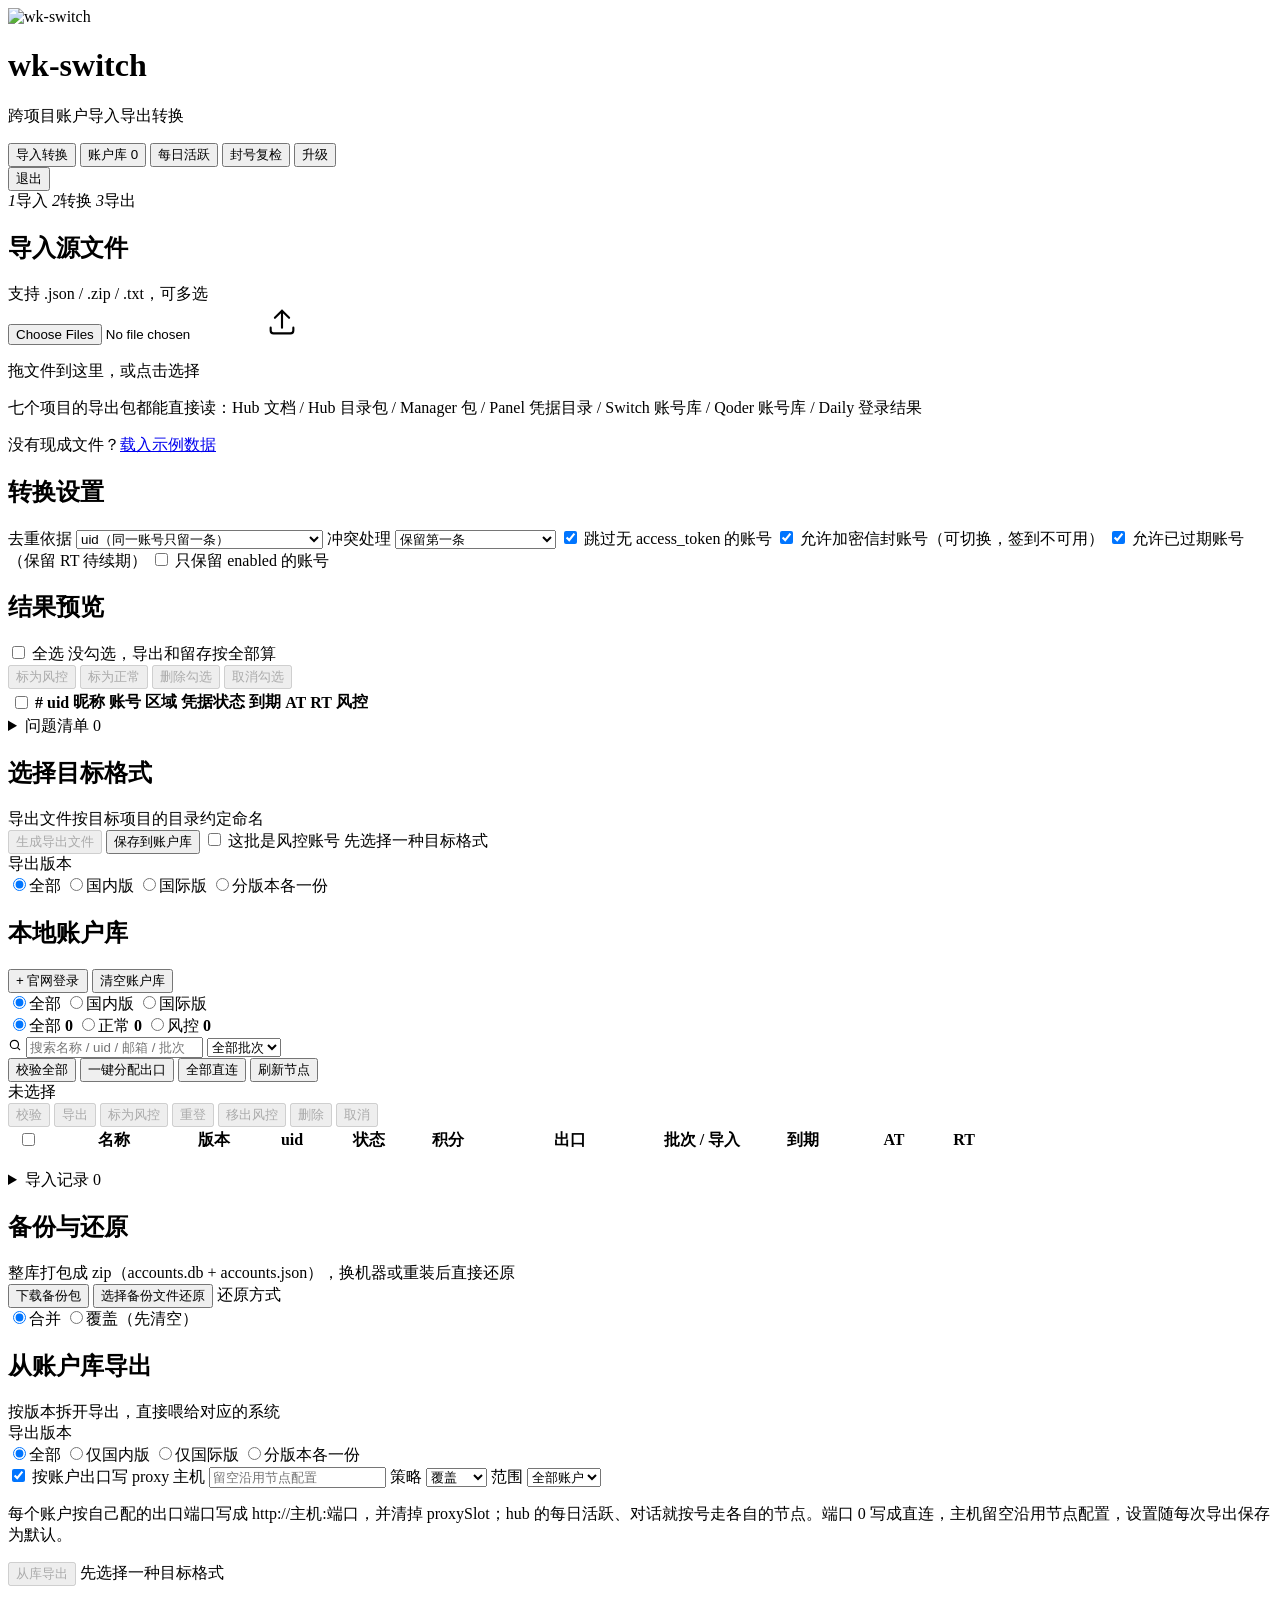
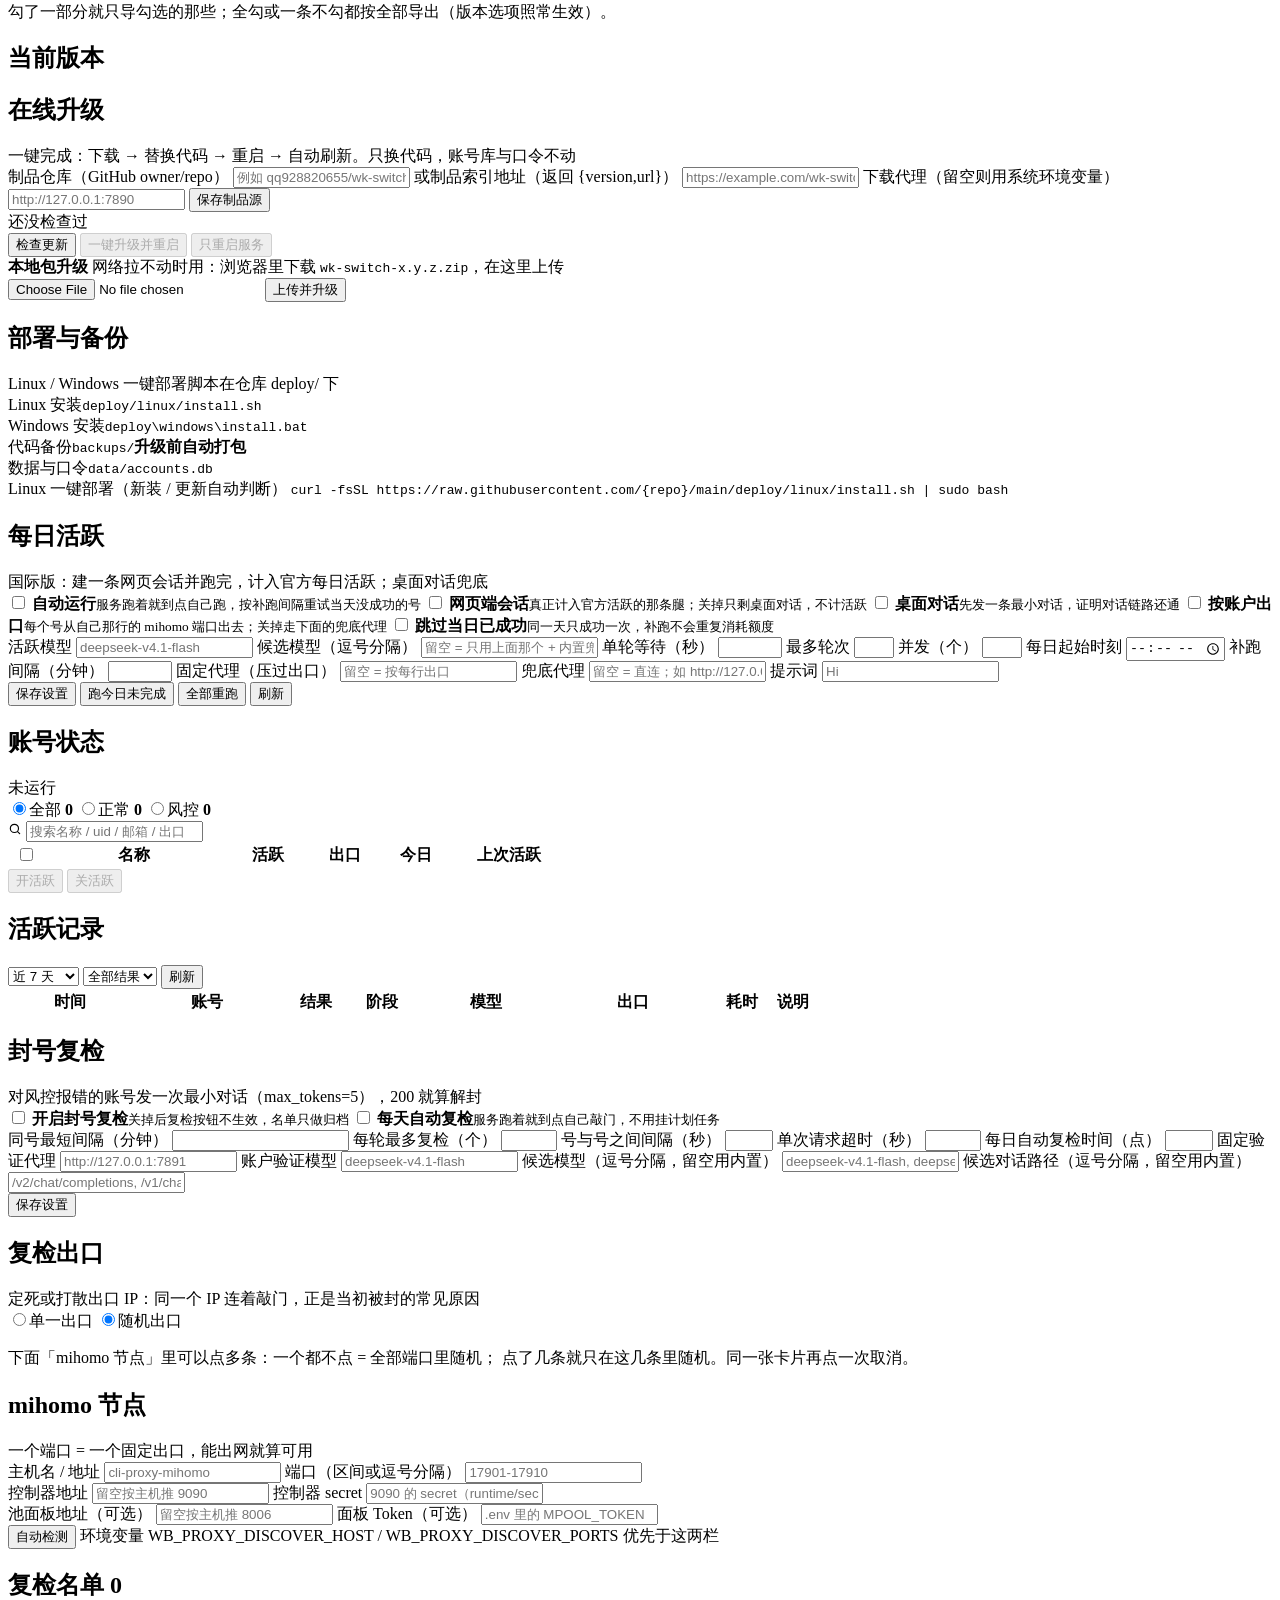
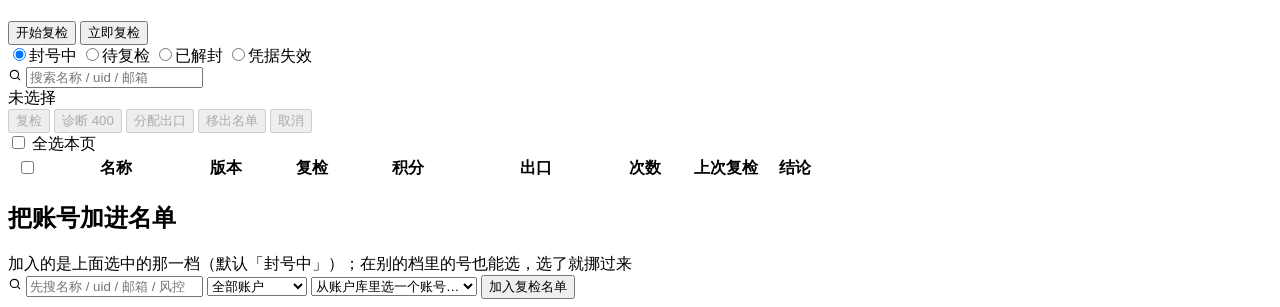
==== commit 380eed80: "1.10.7 账户搜索分区：正常/风控筛选、状态词搜索、三处界面区分" ====
--- a/web/index.html
+++ b/web/index.html
@@ -200,11 +200,19 @@
         <label><input type="radio" name="store-realm" value="intl"><span>国际版</span></label>
       </div>
 
+      <!-- 两分区：正常账户 = recheck_state 为空；风控账户 = 复检名单里任意档位。
+           计数是整库的，不随搜索词和版本筛选变，避免看起来「号被筛没了」。 -->
+      <div class="seg" id="store-zone-seg" title="正常账户 = 不在封号复检名单里；风控账户 = 名单里的任意档位（封号中 / 待复检 / 已解封 / 凭据失效）">
+        <label><input type="radio" name="store-zone" value="" checked><span>全部 <b class="seg-num" id="store-zone-all">0</b></span></label>
+        <label><input type="radio" name="store-zone" value="normal"><span>正常 <b class="seg-num" id="store-zone-normal">0</b></span></label>
+        <label><input type="radio" name="store-zone" value="risk"><span>风控 <b class="seg-num" id="store-zone-risk">0</b></span></label>
+      </div>
+
       <label class="search-box">
         <svg viewBox="0 0 24 24" width="14" height="14" fill="none" stroke="currentColor" stroke-width="2">
           <circle cx="11" cy="11" r="7"/><path d="m20 20-3.6-3.6" stroke-linecap="round"/>
         </svg>
-        <input type="search" id="store-search" placeholder="搜索名称 / uid / 邮箱 / 批次">
+        <input type="search" id="store-search" placeholder="搜索名称 / uid / 邮箱 / 批次 / 风控 / 正常">
       </label>
 
       <select class="select-batch" id="store-batch" title="按导入批次筛选">
@@ -537,6 +545,19 @@
       <span class="hint" id="da-state">未运行</span>
     </div>
     <div class="store-stats" id="da-stats"></div>
+    <div class="store-toolbar da-account-tools">
+      <div class="seg" id="da-zone-seg" title="风控账户不参与每日活跃；正常账户再按「参与 / 手动关」排列">
+        <label><input type="radio" name="da-zone" value="" checked><span>全部 <b class="seg-num" id="da-zone-all">0</b></span></label>
+        <label><input type="radio" name="da-zone" value="normal"><span>正常 <b class="seg-num" id="da-zone-normal">0</b></span></label>
+        <label><input type="radio" name="da-zone" value="risk"><span>风控 <b class="seg-num" id="da-zone-risk">0</b></span></label>
+      </div>
+      <label class="search-box">
+        <svg viewBox="0 0 24 24" width="14" height="14" fill="none" stroke="currentColor" stroke-width="2">
+          <circle cx="11" cy="11" r="7"/><path d="m20 20-3.6-3.6" stroke-linecap="round"/>
+        </svg>
+        <input type="search" id="da-account-search" placeholder="搜索名称 / uid / 邮箱 / 出口 / 风控">
+      </label>
+    </div>
     <div class="table-wrap tall">
       <table class="grid" id="da-accounts">
         <colgroup>
@@ -840,8 +861,13 @@
         <svg viewBox="0 0 24 24" width="14" height="14" fill="none" stroke="currentColor" stroke-width="2">
           <circle cx="11" cy="11" r="7"/><path d="m20 20-3.6-3.6" stroke-linecap="round"/>
         </svg>
-        <input type="search" id="rc-add-search" placeholder="先搜名称 / uid / 邮箱，再选账号">
-      </label>
+        <input type="search" id="rc-add-search" placeholder="先搜名称 / uid / 邮箱 / 风控，再选账号">
+      </label>
+      <select id="rc-add-zone" class="select-batch" title="限定搜索范围：正常账户 / 风控账户；下拉里也会按这两组分好">
+        <option value="">全部账户</option>
+        <option value="normal">只看正常账户</option>
+        <option value="risk">只看风控账户</option>
+      </select>
       <select id="rc-add-select" class="rc-pick">
         <option value="">从账户库里选一个账号…</option>
       </select>
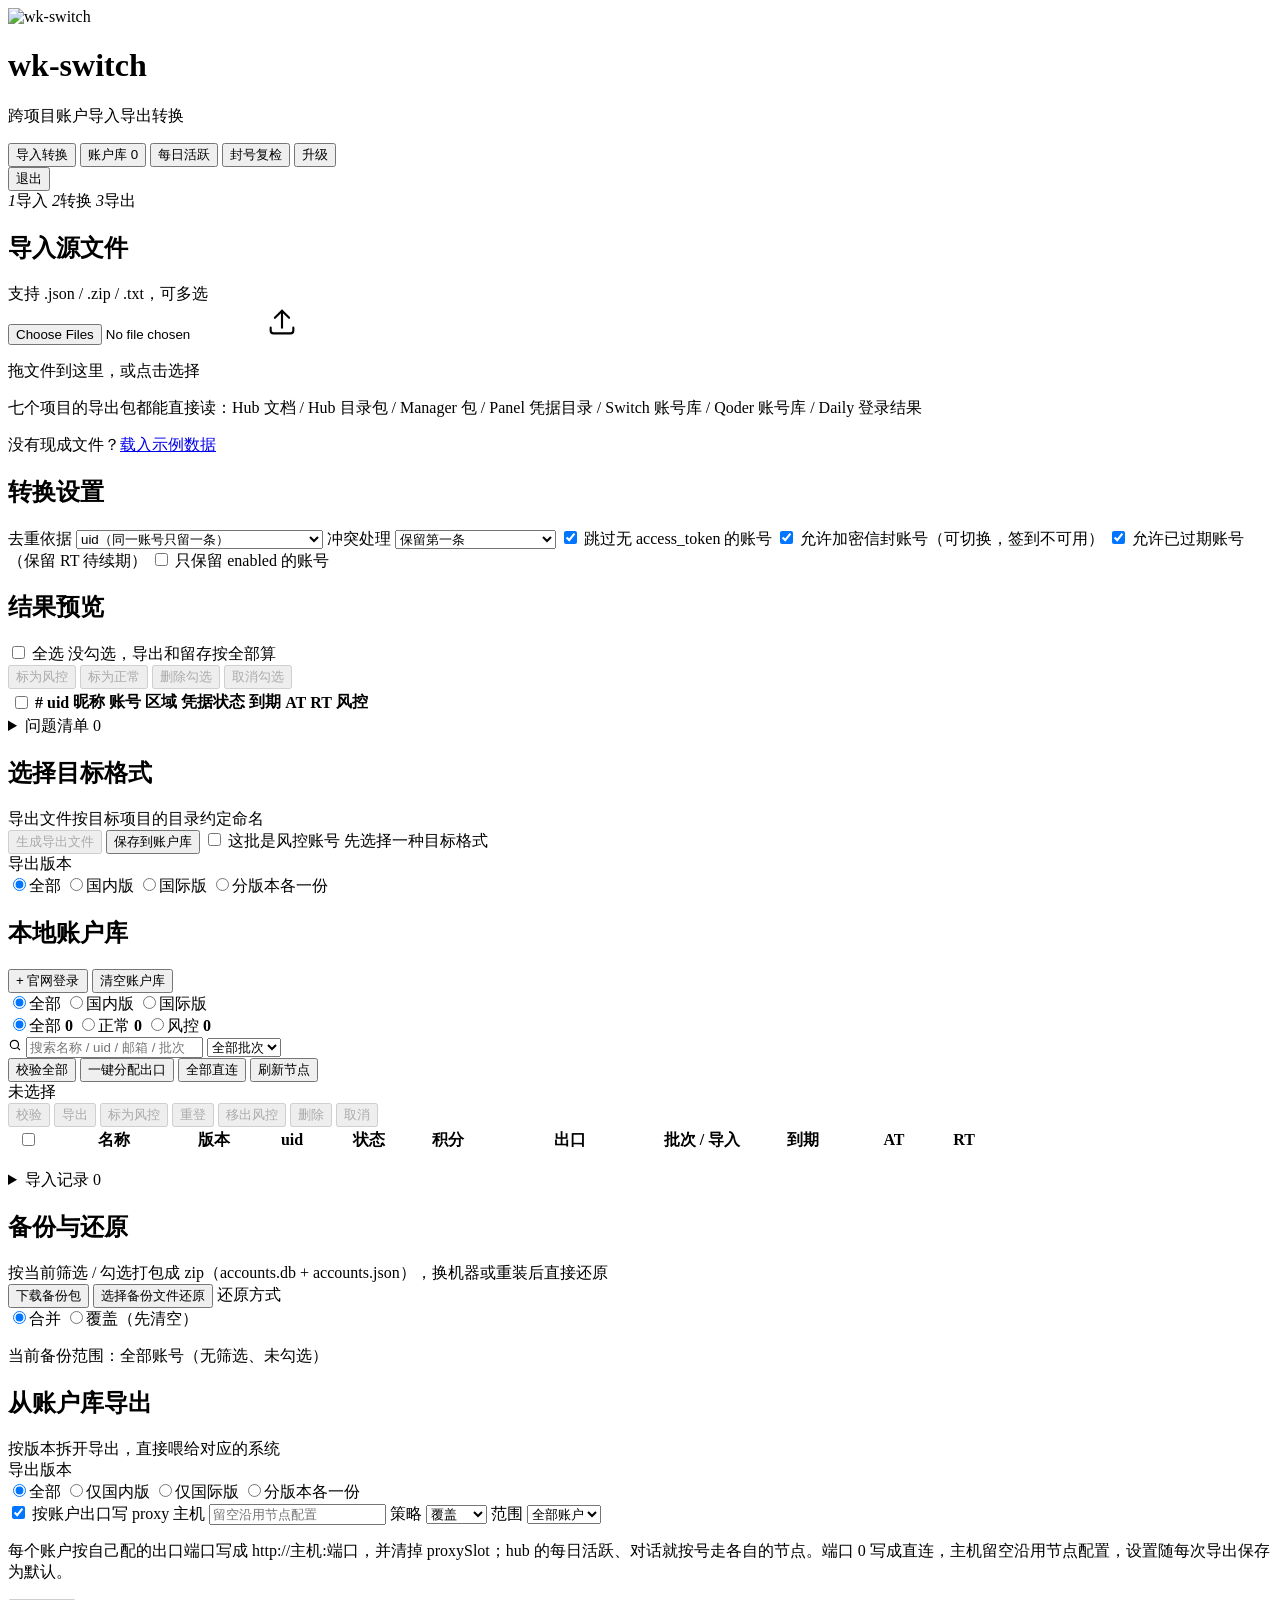
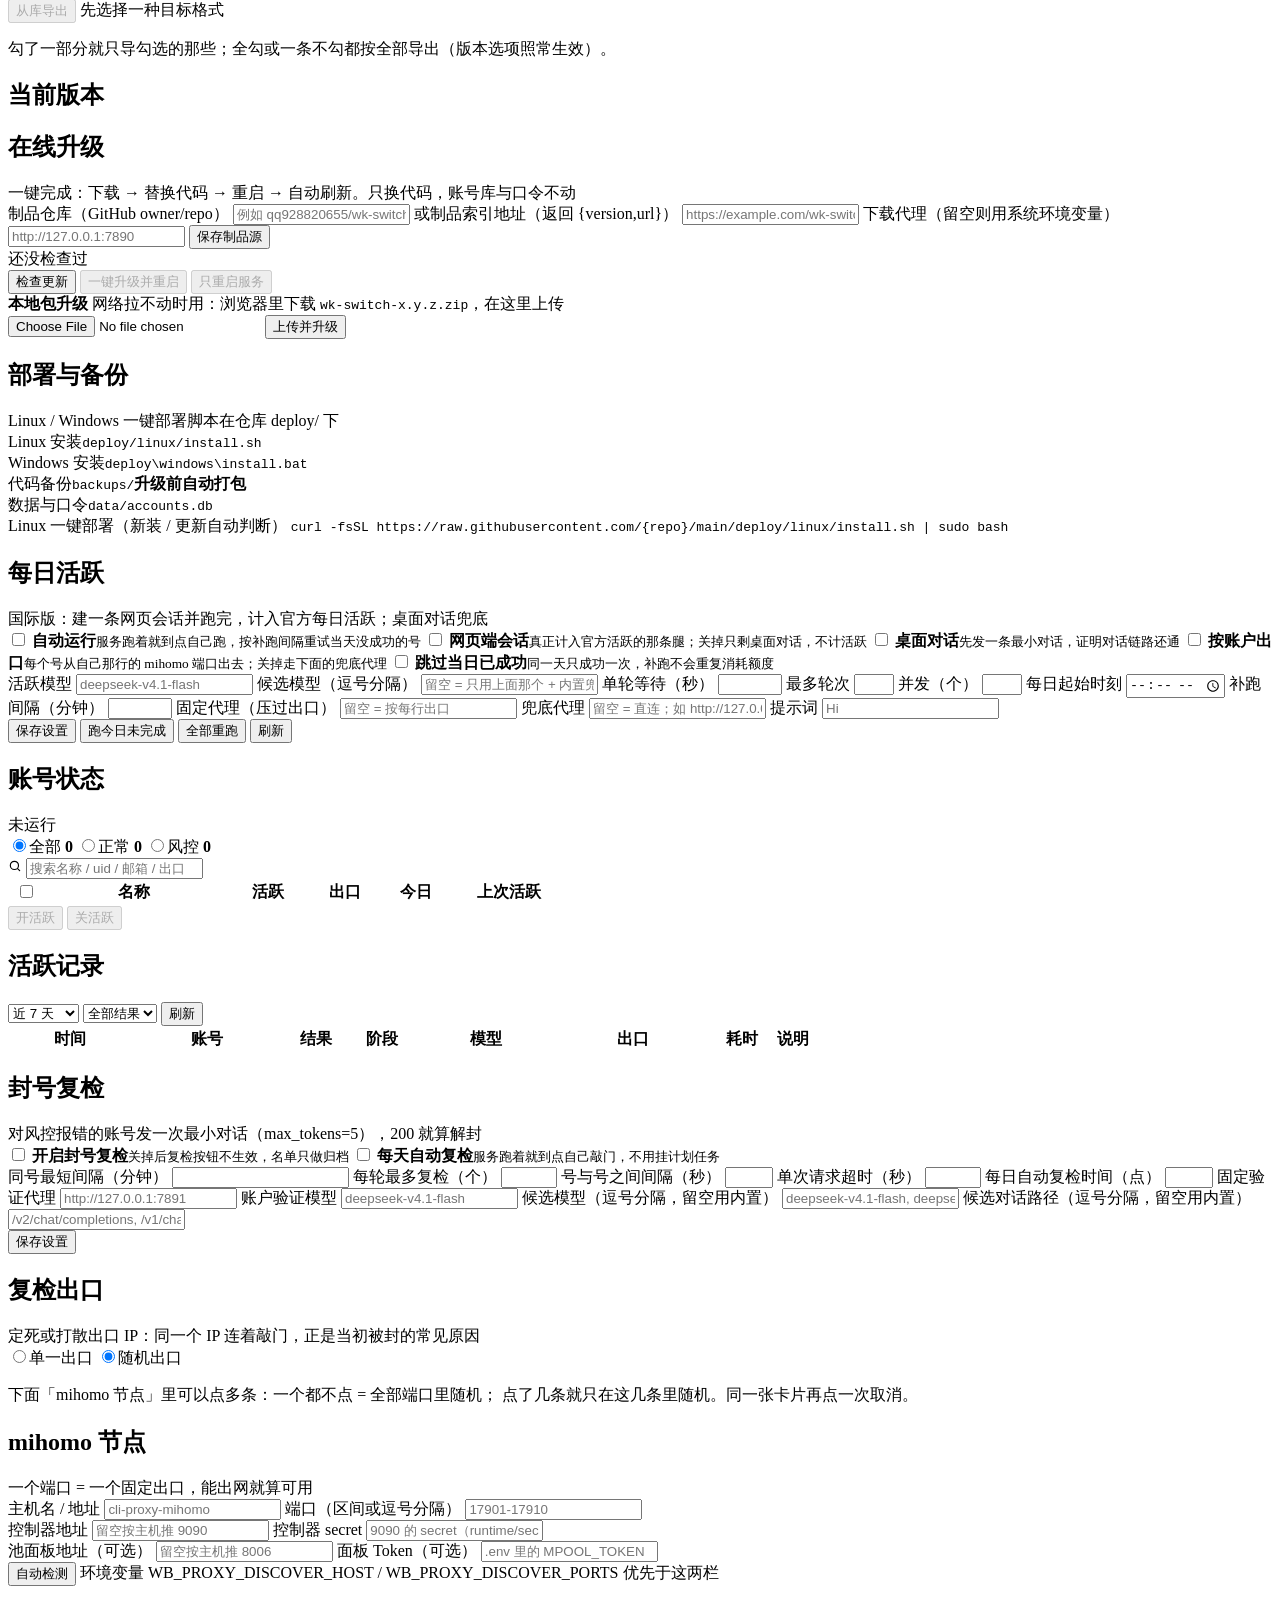
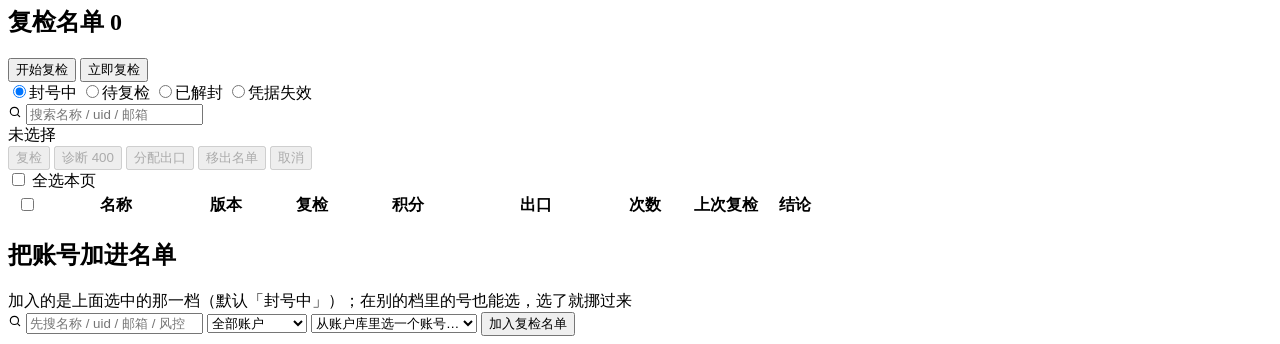
==== commit af8bc6b7: "1.10.8 备份包按筛选/勾选裁剪：json/db 同步、范围提示、旧链接过期" ====
--- a/web/index.html
+++ b/web/index.html
@@ -286,7 +286,7 @@
   <section class="card">
     <div class="card-head">
       <h2>备份与还原</h2>
-      <span class="hint">整库打包成 zip（accounts.db + accounts.json），换机器或重装后直接还原</span>
+      <span class="hint">按当前筛选 / 勾选打包成 zip（accounts.db + accounts.json），换机器或重装后直接还原</span>
     </div>
 
     <div class="export-bar">
@@ -300,6 +300,7 @@
       </div>
     </div>
 
+    <p class="hint backup-scope" id="backup-scope">当前备份范围：全部账号（无筛选、未勾选）</p>
     <div class="downloads" id="backup-downloads"></div>
     <p class="hint" id="backup-hint"></p>
   </section>
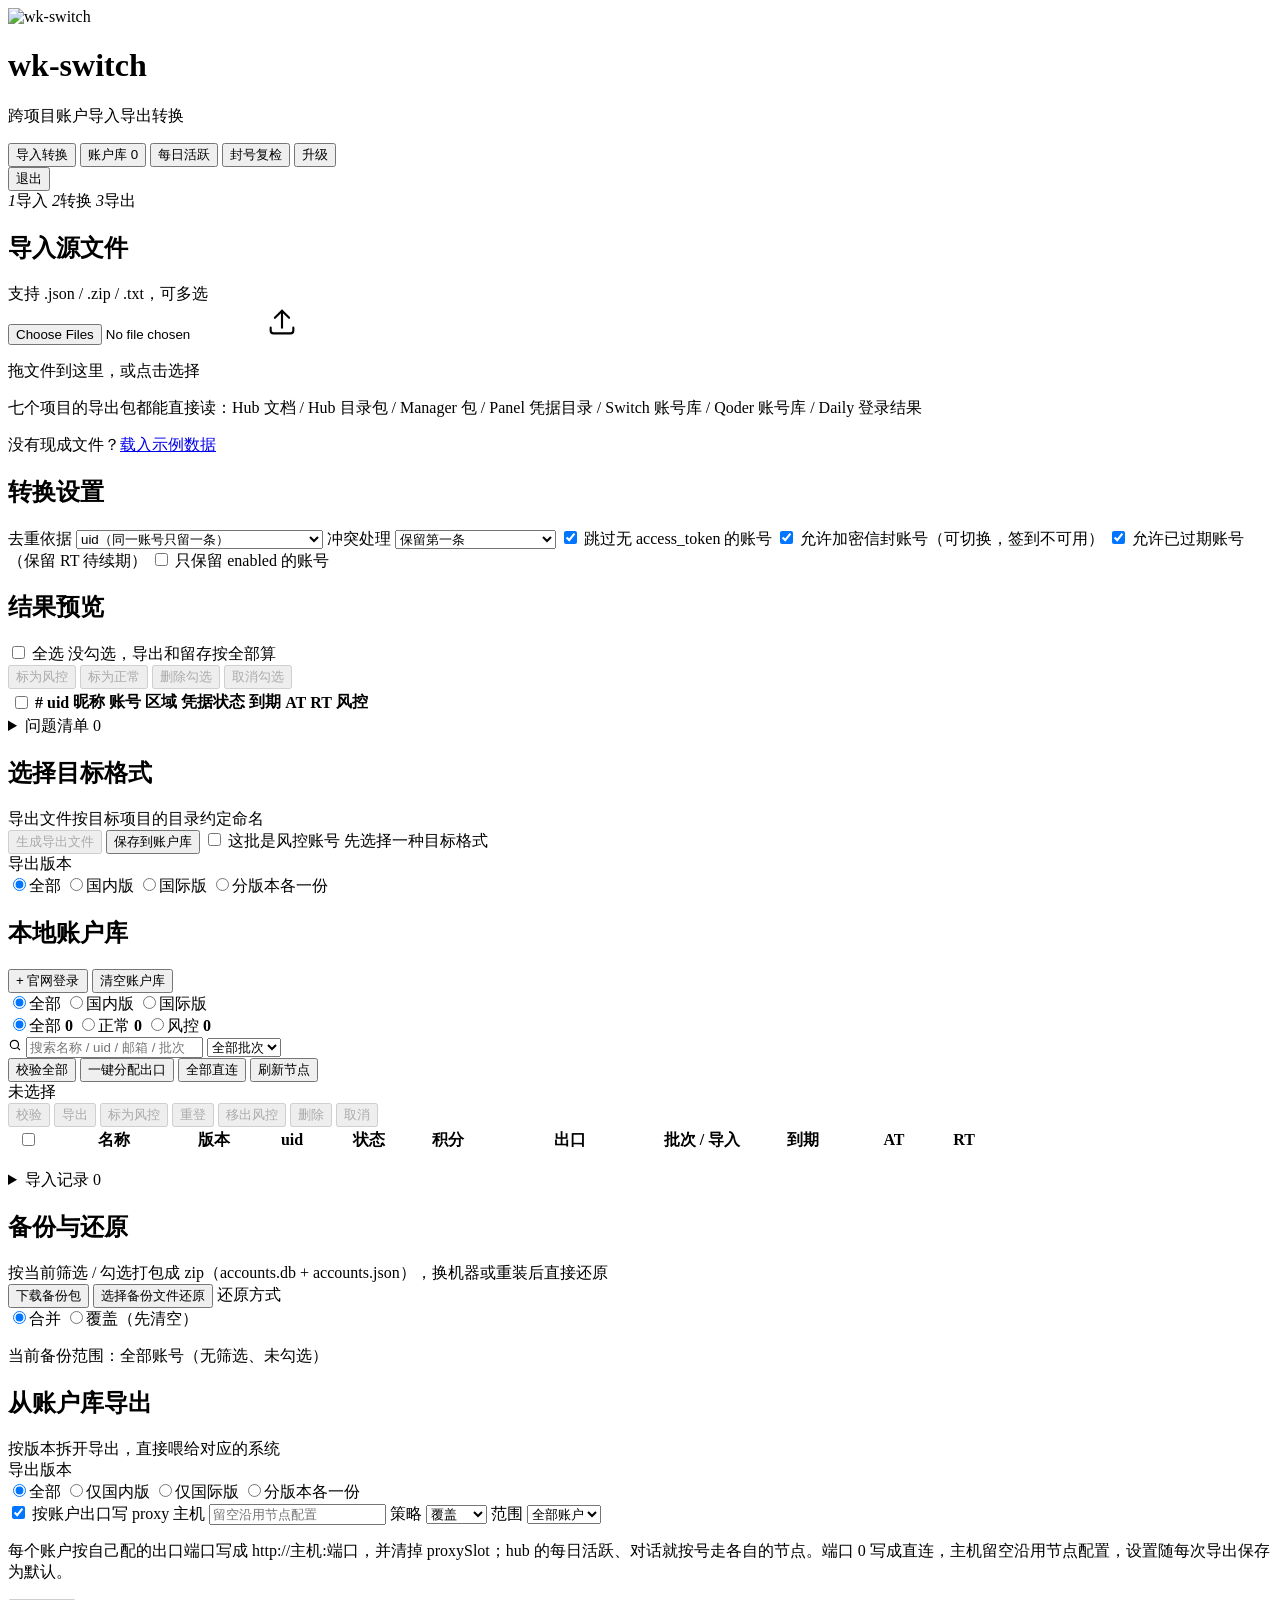
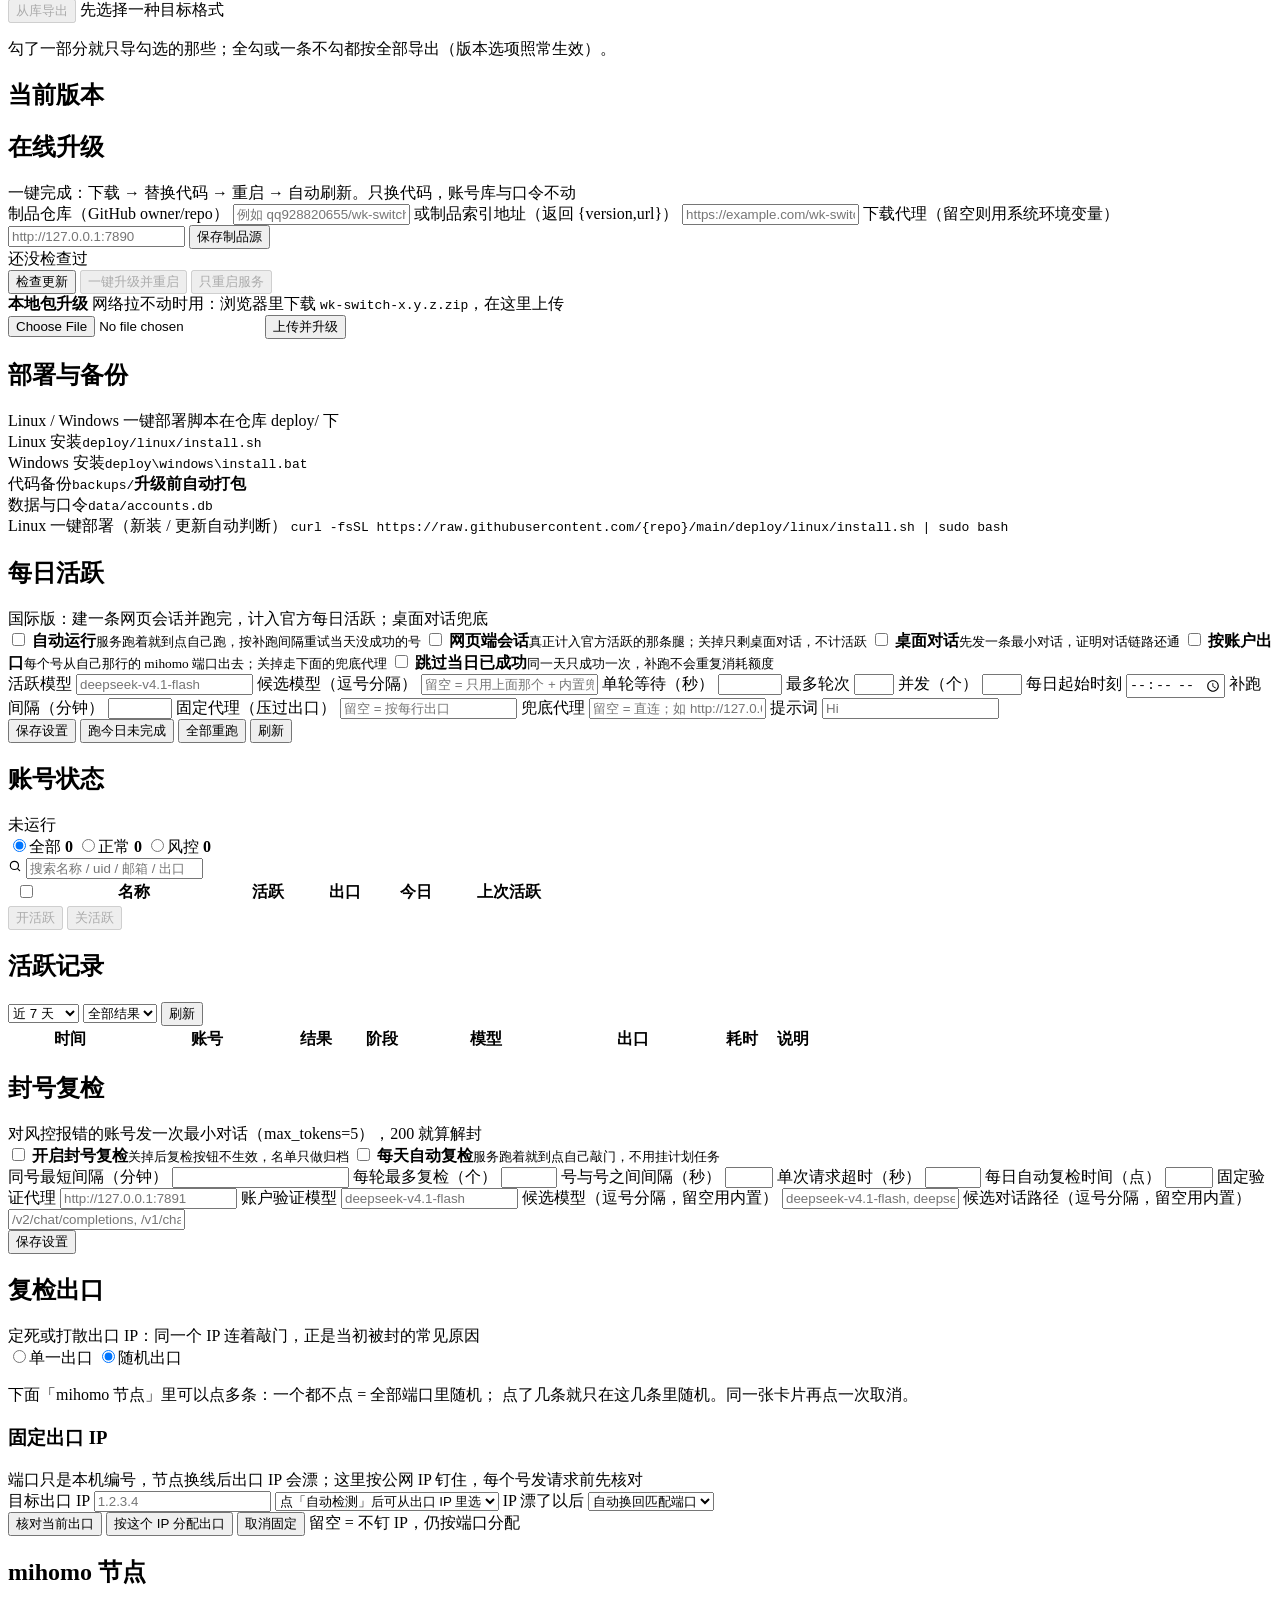
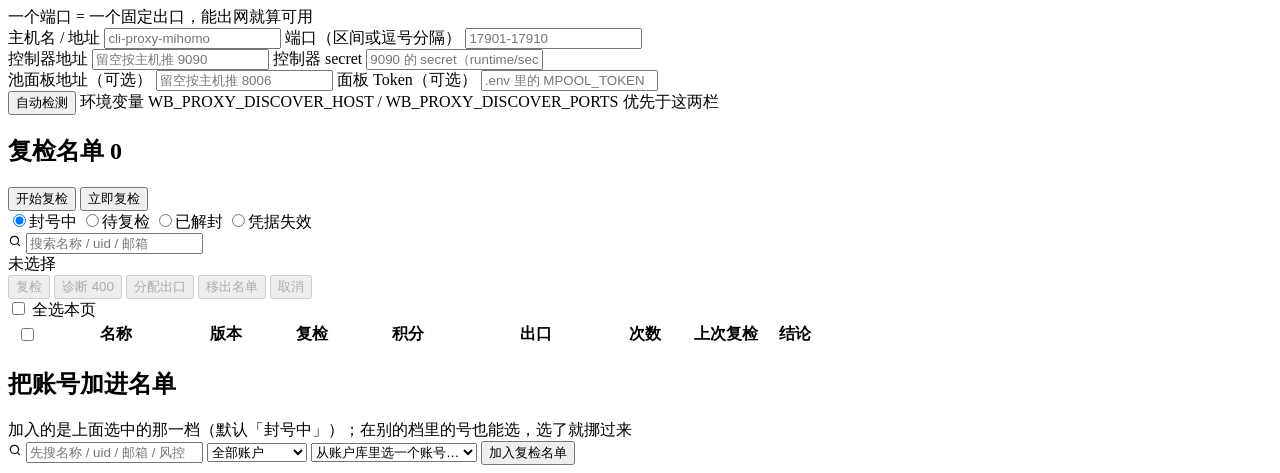
==== commit 0e465edd: "1.10.10 复检按出口 IP 钉住：每号请求前校验、漂移换端口或停手、自动复检补端口表" ====
--- a/web/index.html
+++ b/web/index.html
@@ -729,6 +729,36 @@
         点了几条就只在这几条里随机。同一张卡片再点一次取消。
       </p>
     </div>
+
+    <div class="rc-pin-box">
+      <div class="card-head">
+        <h3>固定出口 IP</h3>
+        <span class="hint">端口只是本机编号，节点换线后出口 IP 会漂；这里按公网 IP 钉住，每个号发请求前先核对</span>
+      </div>
+      <div class="rc-grid">
+        <label class="field">
+          <span>目标出口 IP</span>
+          <input type="text" id="rc-pin-ip" spellcheck="false" autocomplete="off"
+                 placeholder="1.2.3.4">
+          <select id="rc-pin-ip-pick" aria-label="从检测到的出口 IP 里选一个">
+            <option value="">点「自动检测」后可从出口 IP 里选</option>
+          </select>
+        </label>
+        <label class="field">
+          <span>IP 漂了以后</span>
+          <select id="rc-pin-action">
+            <option value="reselect">自动换回匹配端口</option>
+            <option value="block">停手，不发出请求</option>
+          </select>
+        </label>
+      </div>
+      <div class="export-bar">
+        <button class="btn" id="btn-rc-pin-check">核对当前出口</button>
+        <button class="btn primary" id="btn-rc-pin-assign">按这个 IP 分配出口</button>
+        <button class="btn ghost" id="btn-rc-pin-clear">取消固定</button>
+        <span class="hint" id="rc-pin-hint">留空 = 不钉 IP，仍按端口分配</span>
+      </div>
+    </div>
   </section>
 
   <section class="card">
@@ -921,13 +951,21 @@
         </div>
       </div>
 
-      <label class="field">
+      <div class="field wl-proxy-field">
         <span>登录出口代理</span>
         <input type="text" id="wl-proxy" spellcheck="false" placeholder="http://127.0.0.1:7891">
-      </label>
+        <div class="wl-proxy-pick-row">
+          <select id="wl-proxy-pick" aria-label="从目前已支持的端口里选一个出口">
+            <option value="">正在读取已支持的端口…（也可以直接手填上面）</option>
+          </select>
+          <button class="btn small" type="button" id="btn-wl-exits"
+                  title="重新读取端口表并逐个探测哪些出口能出网">检测端口</button>
+        </div>
+        <p class="hint" id="wl-exits-hint">手动输入任意代理地址，或从下面下拉里选一个已支持的端口。</p>
+      </div>
       <p class="hint wl-proxy-tip">
         留空 = 直连。打开弹窗时预填设置页的「固定验证代理」，用独立出口隔开本机其它账号，
-        授权、取 token、拉资料、查积分都走这一条线。
+        授权、取 token、拉资料、查积分都走这一条线。下拉里选中的端口会覆盖固定验证代理。
       </p>
 
       <label class="wl-check"><input type="checkbox" id="wl-credits" checked><span>登录后自动查询积分与套餐</span></label>
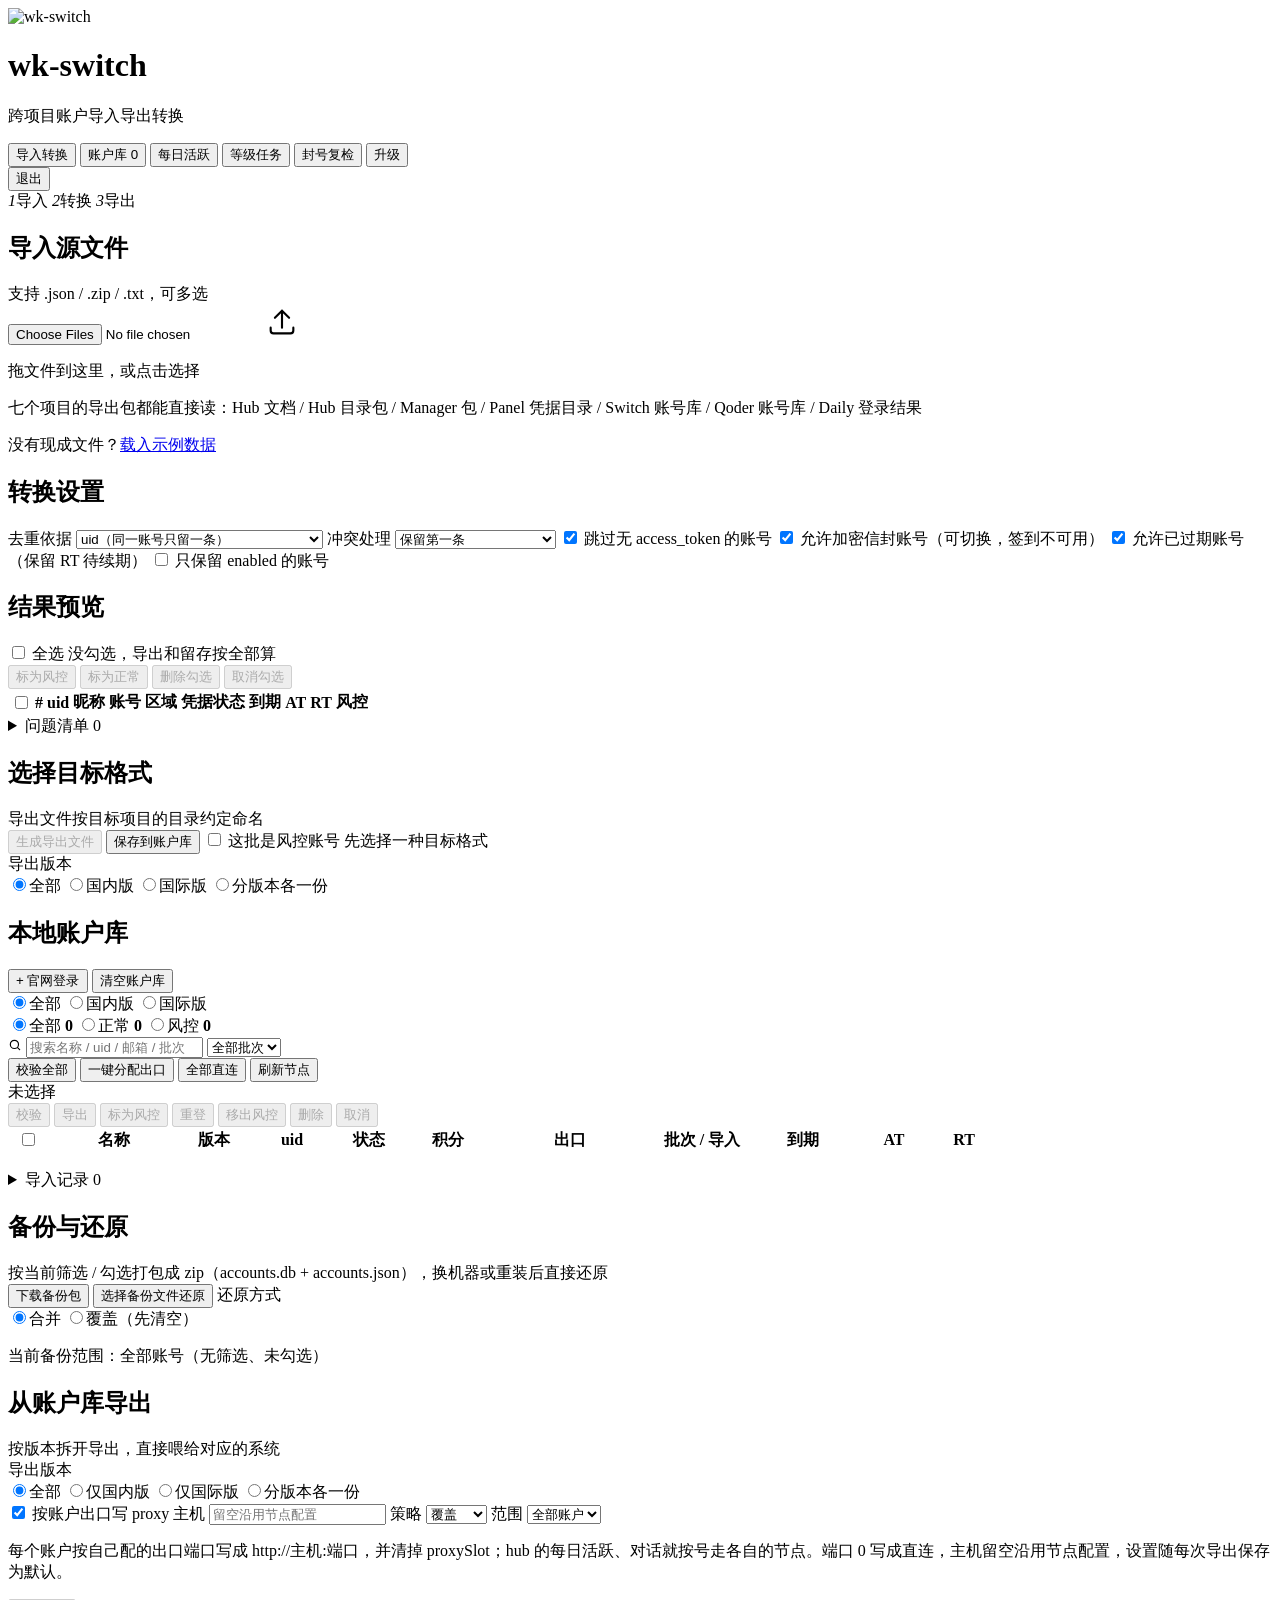
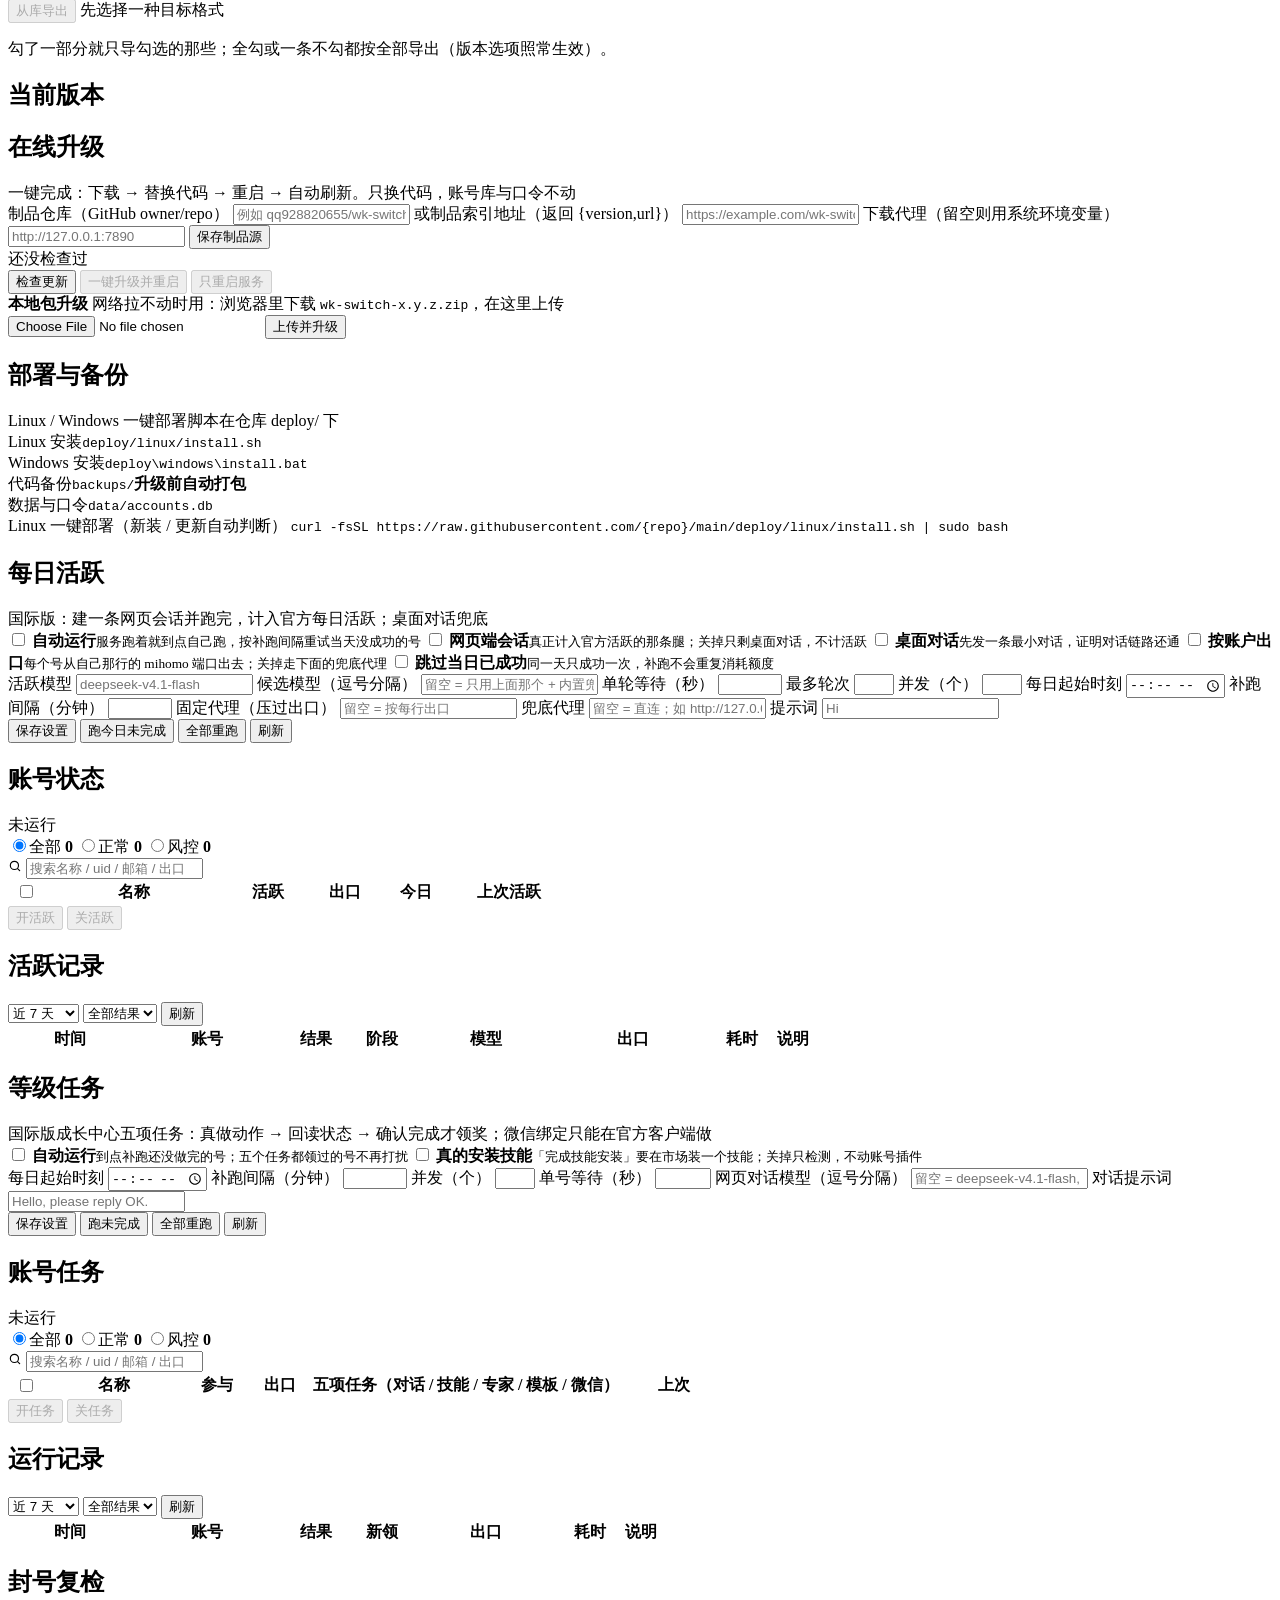
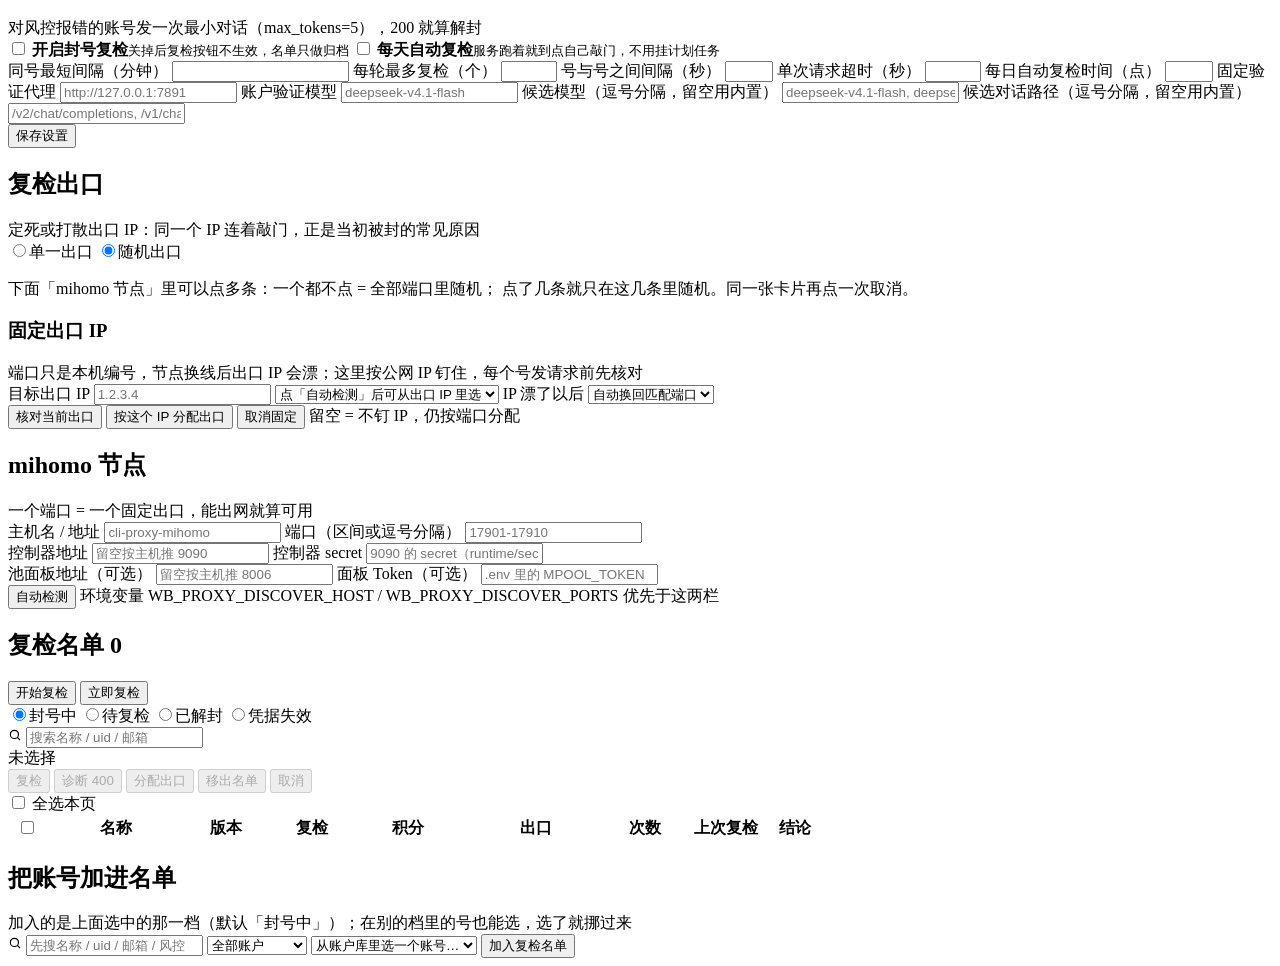
==== commit bd188df2: "1.11.0 国际版等级任务：五项动作、三源任务列表、领奖回读与账户级开关" ====
--- a/web/index.html
+++ b/web/index.html
@@ -26,6 +26,7 @@
     <button class="tab active" data-view="convert">导入转换</button>
     <button class="tab" data-view="store">账户库 <span class="tab-count" id="store-count">0</span></button>
     <button class="tab" data-view="activity">每日活跃 <span class="tab-dot" id="da-dot" hidden></span></button>
+    <button class="tab" data-view="level">等级任务 <span class="tab-dot" id="lv-dot" hidden></span></button>
     <button class="tab" data-view="recheck">封号复检 <span class="tab-dot" id="recheck-dot" hidden></span></button>
     <button class="tab" data-view="update">升级 <span class="tab-dot" id="update-dot" hidden></span></button>
   </nav>
@@ -629,6 +630,154 @@
   </section>
 </div>
 
+<div id="view-level" class="hidden">
+
+  <section class="card">
+    <div class="card-head">
+      <h2>等级任务</h2>
+      <span class="hint">国际版成长中心五项任务：真做动作 → 回读状态 → 确认完成才领奖；微信绑定只能在官方客户端做</span>
+    </div>
+
+    <div class="rc-switches">
+      <label class="rc-switch">
+        <input type="checkbox" id="lv-enabled">
+        <span class="rc-box"></span>
+        <span class="rc-text"><b>自动运行</b><small>到点补跑还没做完的号；五个任务都领过的号不再打扰</small></span>
+      </label>
+      <label class="rc-switch">
+        <input type="checkbox" id="lv-install">
+        <span class="rc-box"></span>
+        <span class="rc-text"><b>真的安装技能</b><small>「完成技能安装」要在市场装一个技能；关掉只检测，不动账号插件</small></span>
+      </label>
+    </div>
+
+    <div class="rc-grid">
+      <label class="field">
+        <span>每日起始时刻</span>
+        <input type="time" id="lv-daily-at">
+      </label>
+      <label class="field">
+        <span>补跑间隔（分钟）</span>
+        <input type="number" id="lv-interval" min="15" max="1440" step="15">
+      </label>
+      <label class="field">
+        <span>并发（个）</span>
+        <input type="number" id="lv-concurrency" min="1" max="6" step="1">
+      </label>
+      <label class="field">
+        <span>单号等待（秒）</span>
+        <input type="number" id="lv-timeout" min="30" max="600" step="10">
+      </label>
+      <label class="field">
+        <span>网页对话模型（逗号分隔）</span>
+        <input type="text" id="lv-models" placeholder="留空 = deepseek-v4.1-flash, hy3, hy4-preview">
+      </label>
+      <label class="field">
+        <span>对话提示词</span>
+        <input type="text" id="lv-prompt" placeholder="Hello, please reply OK.">
+      </label>
+    </div>
+
+    <div class="store-actions">
+      <button class="btn primary" id="btn-lv-save">保存设置</button>
+      <button class="btn" id="btn-lv-run-pending">跑未完成</button>
+      <button class="btn ghost" id="btn-lv-run-all">全部重跑</button>
+      <button class="btn ghost" id="btn-lv-refresh">刷新</button>
+    </div>
+    <p class="hint" id="lv-hint"></p>
+  </section>
+
+  <section class="card">
+    <div class="card-head">
+      <h2>账号任务</h2>
+      <span class="hint" id="lv-state">未运行</span>
+    </div>
+    <div class="store-stats" id="lv-stats"></div>
+    <div class="store-toolbar da-account-tools">
+      <div class="seg" id="lv-zone-seg" title="风控账户不跑等级任务；正常账户再按「参与 / 手动关 / 已完成」排列">
+        <label><input type="radio" name="lv-zone" value="" checked><span>全部 <b class="seg-num" id="lv-zone-all">0</b></span></label>
+        <label><input type="radio" name="lv-zone" value="normal"><span>正常 <b class="seg-num" id="lv-zone-normal">0</b></span></label>
+        <label><input type="radio" name="lv-zone" value="risk"><span>风控 <b class="seg-num" id="lv-zone-risk">0</b></span></label>
+      </div>
+      <label class="search-box">
+        <svg viewBox="0 0 24 24" width="14" height="14" fill="none" stroke="currentColor" stroke-width="2">
+          <circle cx="11" cy="11" r="7"/><path d="m20 20-3.6-3.6" stroke-linecap="round"/>
+        </svg>
+        <input type="search" id="lv-account-search" placeholder="搜索名称 / uid / 邮箱 / 出口 / 任务状态">
+      </label>
+    </div>
+    <div class="table-wrap tall">
+      <table class="grid" id="lv-accounts">
+        <colgroup>
+          <col style="width:32px">
+          <col style="width:140px">
+          <col style="width:62px">
+          <col style="width:60px">
+          <col>
+          <col style="width:104px">
+          <col style="width:66px">
+        </colgroup>
+        <thead>
+          <tr><th class="col-check"><input type="checkbox" id="lv-check-all" title="全选国际版账号"></th>
+            <th>名称</th>
+            <th title="账户级开关：关掉的号本程序不跑等级任务，每日活跃照旧">参与</th>
+            <th>出口</th>
+            <th>五项任务（对话 / 技能 / 专家 / 模板 / 微信）</th>
+            <th>上次</th>
+            <th class="row-actions"></th></tr>
+        </thead>
+        <tbody></tbody>
+      </table>
+    </div>
+    <div class="store-actions da-bulk">
+      <button class="btn small" id="btn-lv-active-on" disabled title="把勾选账号设为参与等级任务">开任务</button>
+      <button class="btn small ghost" id="btn-lv-active-off" disabled title="把勾选账号设为不参与等级任务">关任务</button>
+      <span class="hint" id="lv-accounts-hint"></span>
+    </div>
+  </section>
+
+  <section class="card">
+    <div class="card-head">
+      <h2>运行记录</h2>
+      <div class="head-right">
+        <select class="select-batch" id="lv-range">
+          <option value="today">今日</option>
+          <option value="1d">近 1 天</option>
+          <option value="7d" selected>近 7 天</option>
+          <option value="30d">近 30 天</option>
+          <option value="all">全部</option>
+        </select>
+        <select class="select-batch" id="lv-result">
+          <option value="">全部结果</option>
+          <option value="ok">成功</option>
+          <option value="failed">失败</option>
+          <option value="skipped">跳过</option>
+        </select>
+        <button class="btn small ghost" id="btn-lv-log-refresh">刷新</button>
+      </div>
+    </div>
+    <div class="table-wrap tall">
+      <table class="grid" id="lv-log">
+        <colgroup>
+          <col style="width:120px">
+          <col style="width:150px">
+          <col style="width:64px">
+          <col style="width:64px">
+          <col style="width:140px">
+          <col style="width:64px">
+          <col>
+        </colgroup>
+        <thead>
+          <tr><th>时间</th><th>账号</th><th>结果</th><th>新领</th>
+            <th>出口</th><th>耗时</th><th>说明</th></tr>
+        </thead>
+        <tbody></tbody>
+      </table>
+    </div>
+    <p class="hint" id="lv-log-hint"></p>
+  </section>
+</div>
+
 <div id="view-recheck" class="hidden">
 
   <section class="card">
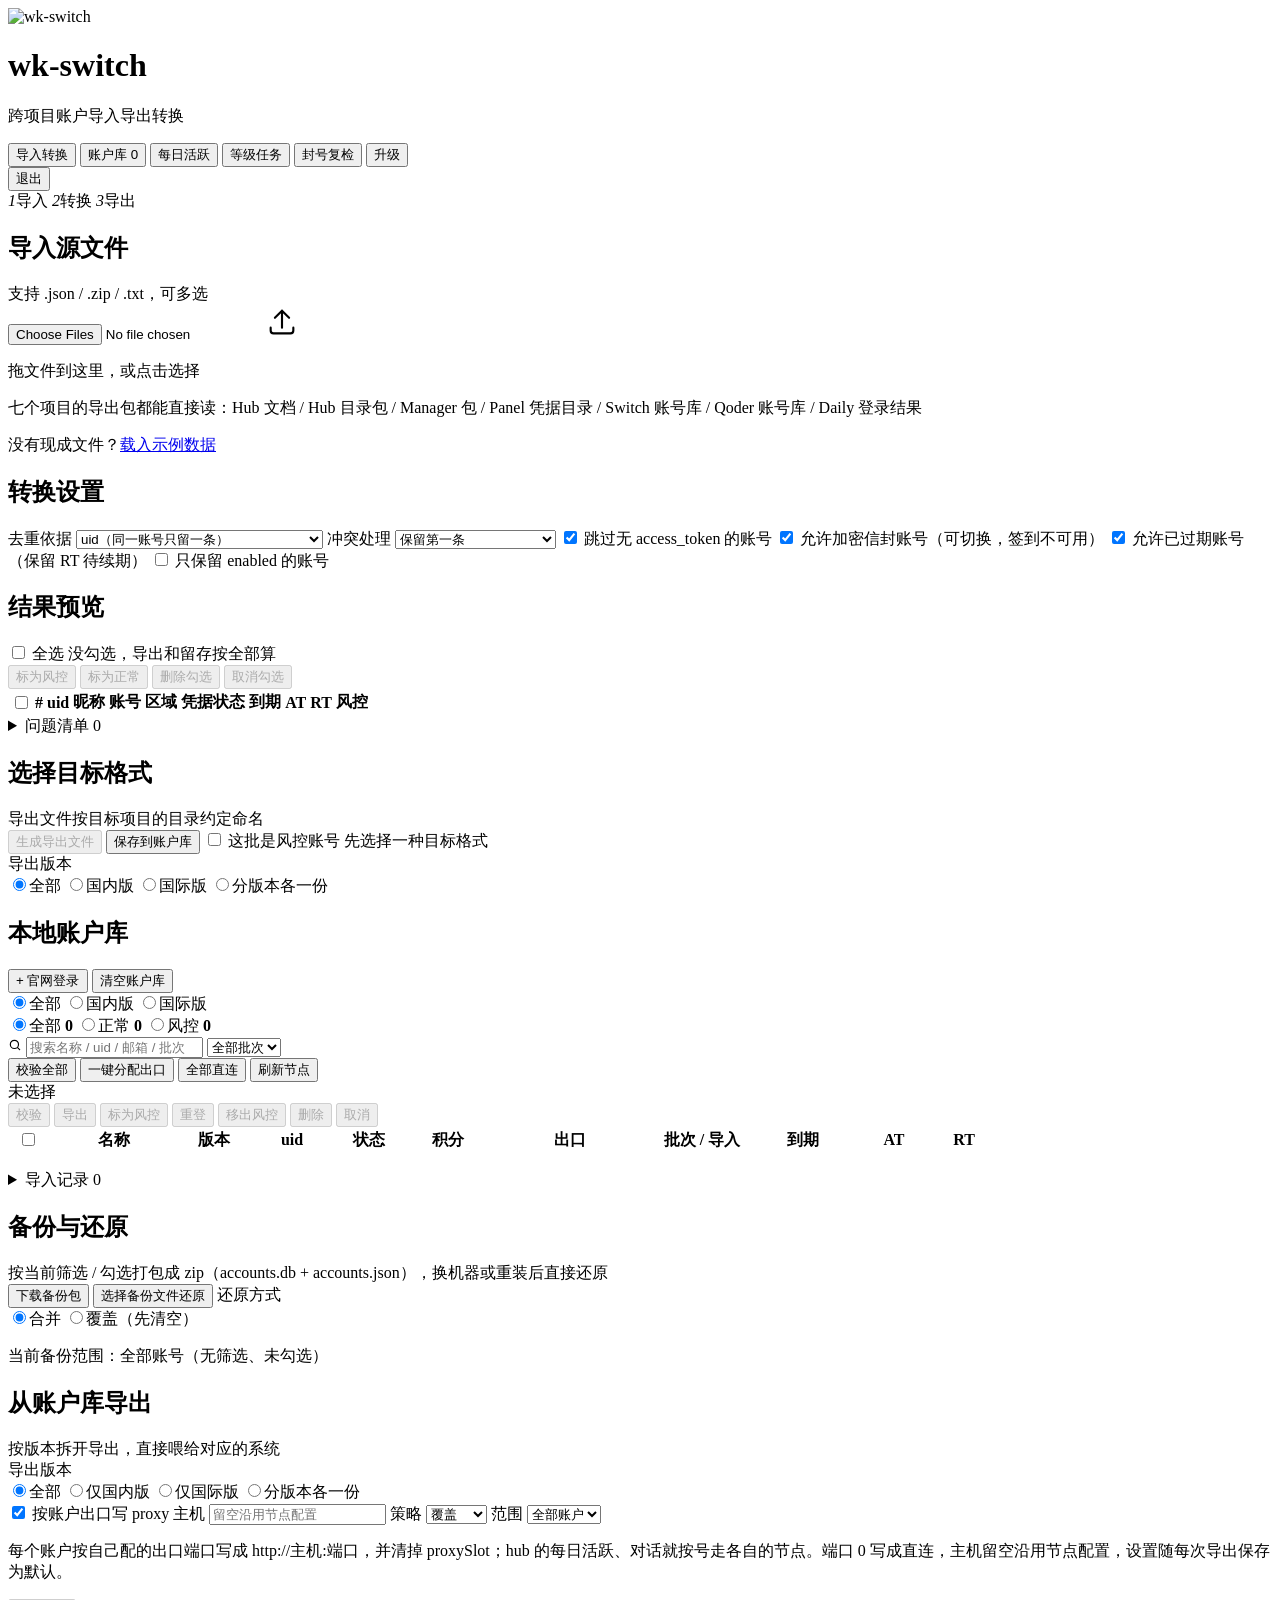
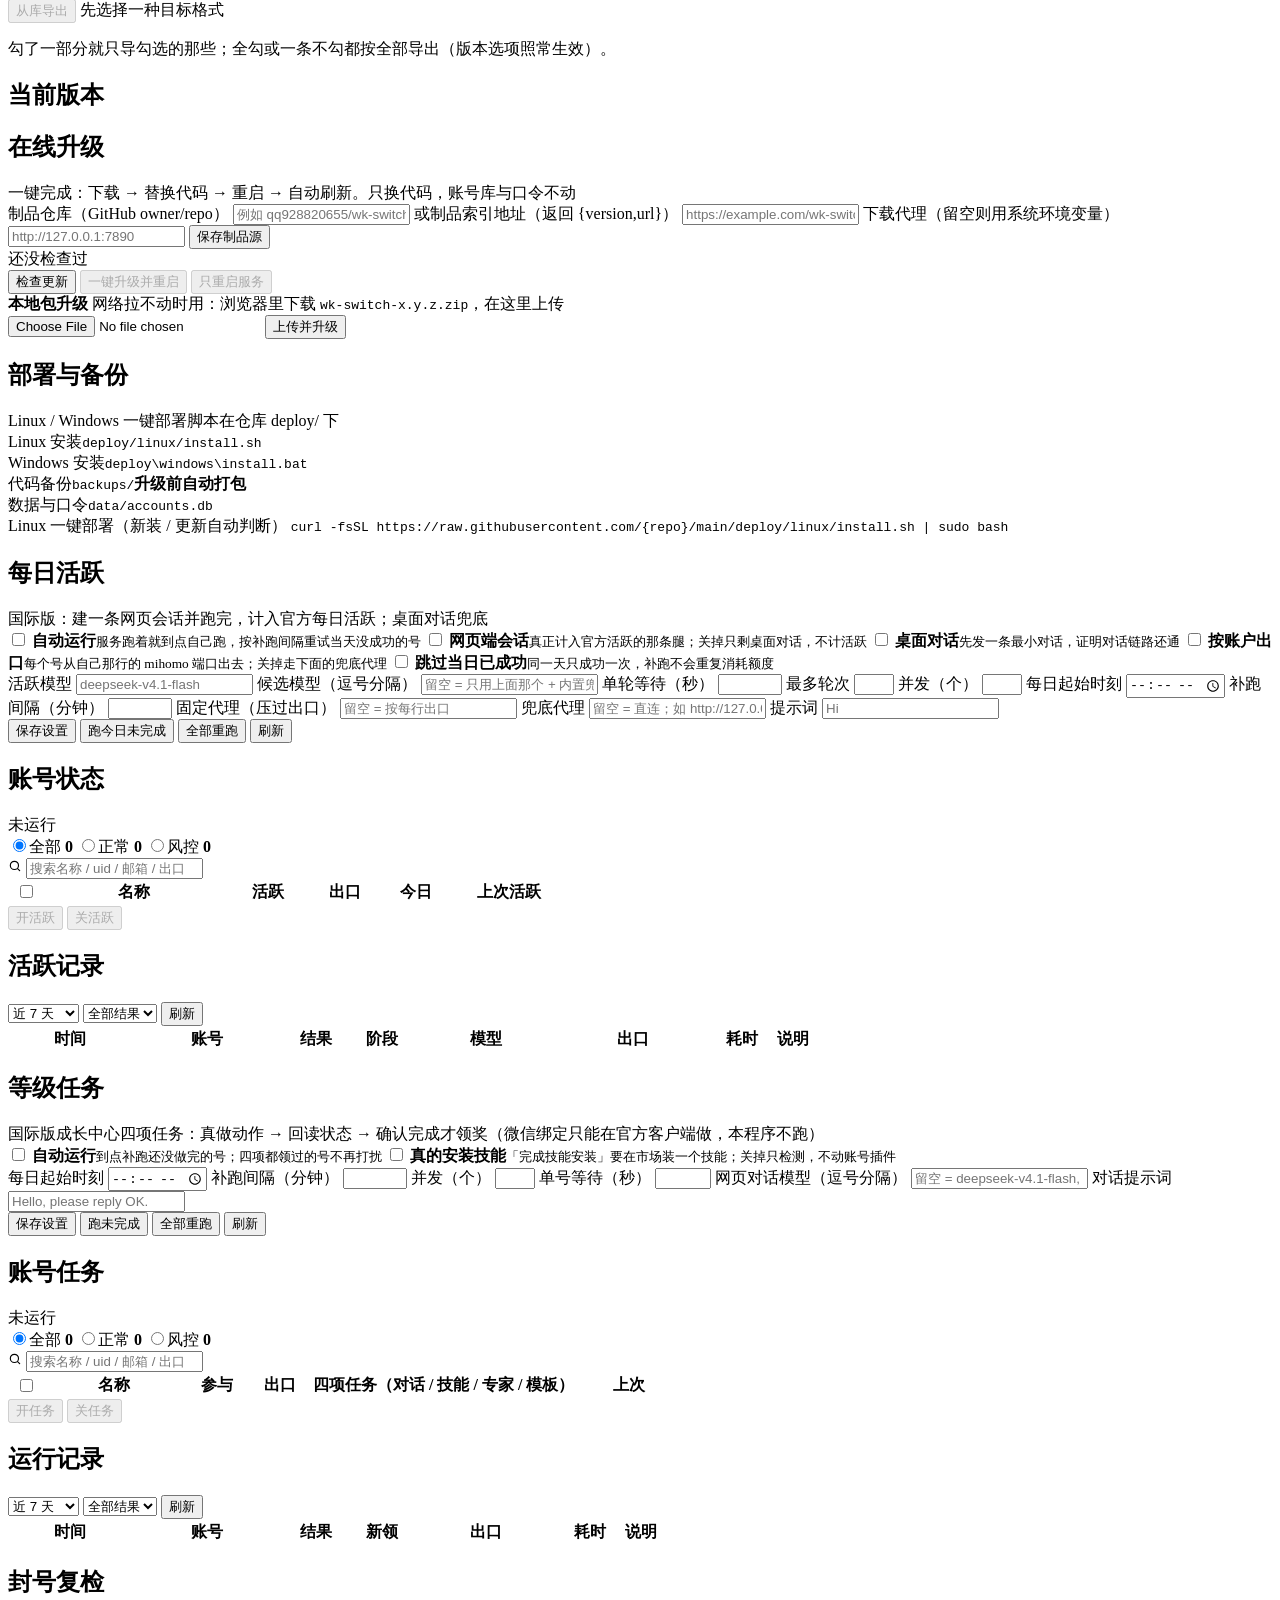
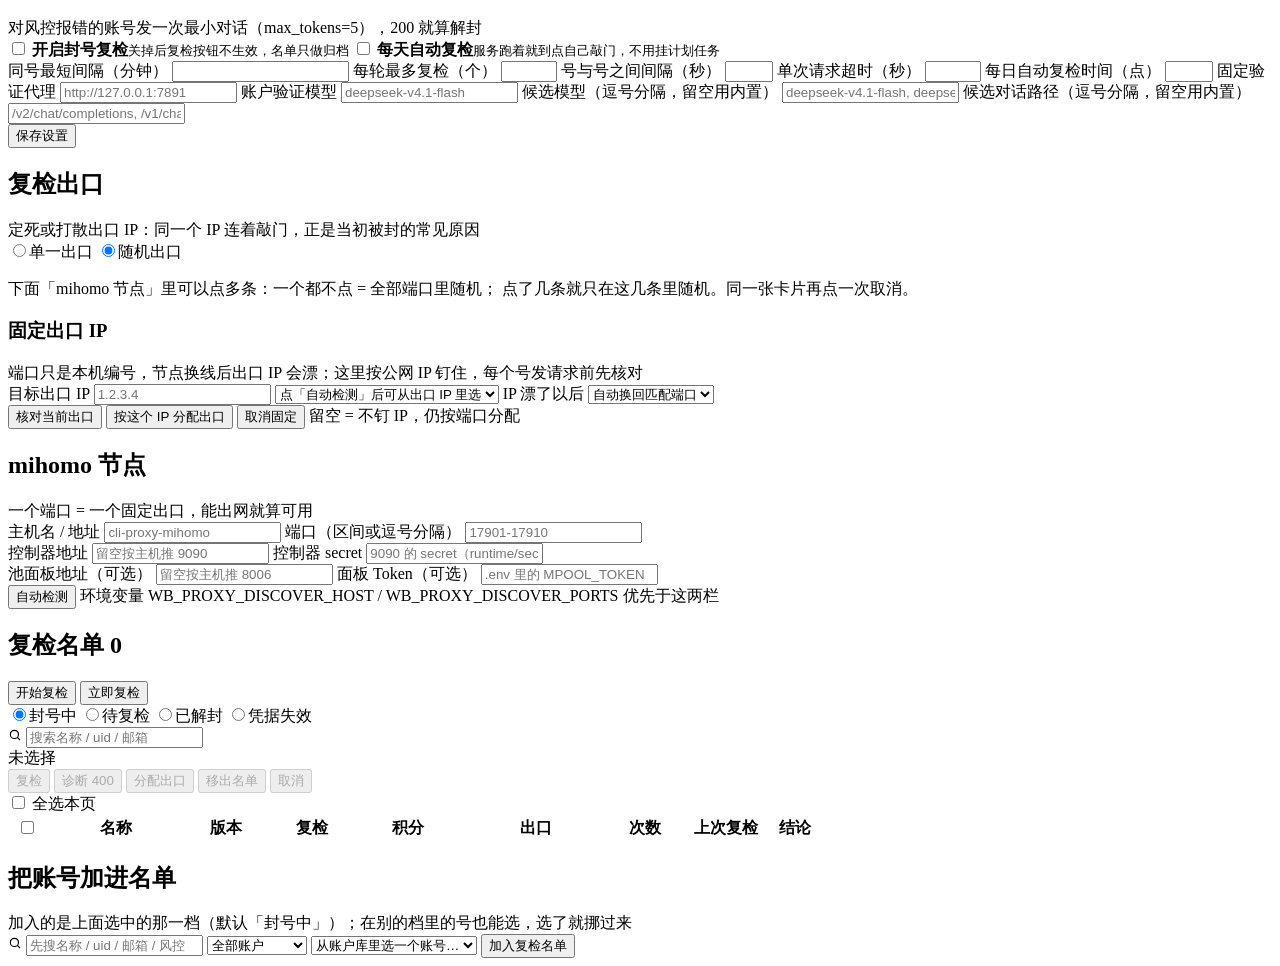
==== commit 6c6e4ad3: "1.11.1 等级任务：摘掉微信绑定、网页对话首条补 system、列表 401 不再显示未下发" ====
--- a/web/index.html
+++ b/web/index.html
@@ -635,14 +635,14 @@
   <section class="card">
     <div class="card-head">
       <h2>等级任务</h2>
-      <span class="hint">国际版成长中心五项任务：真做动作 → 回读状态 → 确认完成才领奖；微信绑定只能在官方客户端做</span>
+      <span class="hint">国际版成长中心四项任务：真做动作 → 回读状态 → 确认完成才领奖（微信绑定只能在官方客户端做，本程序不跑）</span>
     </div>
 
     <div class="rc-switches">
       <label class="rc-switch">
         <input type="checkbox" id="lv-enabled">
         <span class="rc-box"></span>
-        <span class="rc-text"><b>自动运行</b><small>到点补跑还没做完的号；五个任务都领过的号不再打扰</small></span>
+        <span class="rc-text"><b>自动运行</b><small>到点补跑还没做完的号；四项都领过的号不再打扰</small></span>
       </label>
       <label class="rc-switch">
         <input type="checkbox" id="lv-install">
@@ -722,7 +722,7 @@
             <th>名称</th>
             <th title="账户级开关：关掉的号本程序不跑等级任务，每日活跃照旧">参与</th>
             <th>出口</th>
-            <th>五项任务（对话 / 技能 / 专家 / 模板 / 微信）</th>
+            <th>四项任务（对话 / 技能 / 专家 / 模板）</th>
             <th>上次</th>
             <th class="row-actions"></th></tr>
         </thead>
